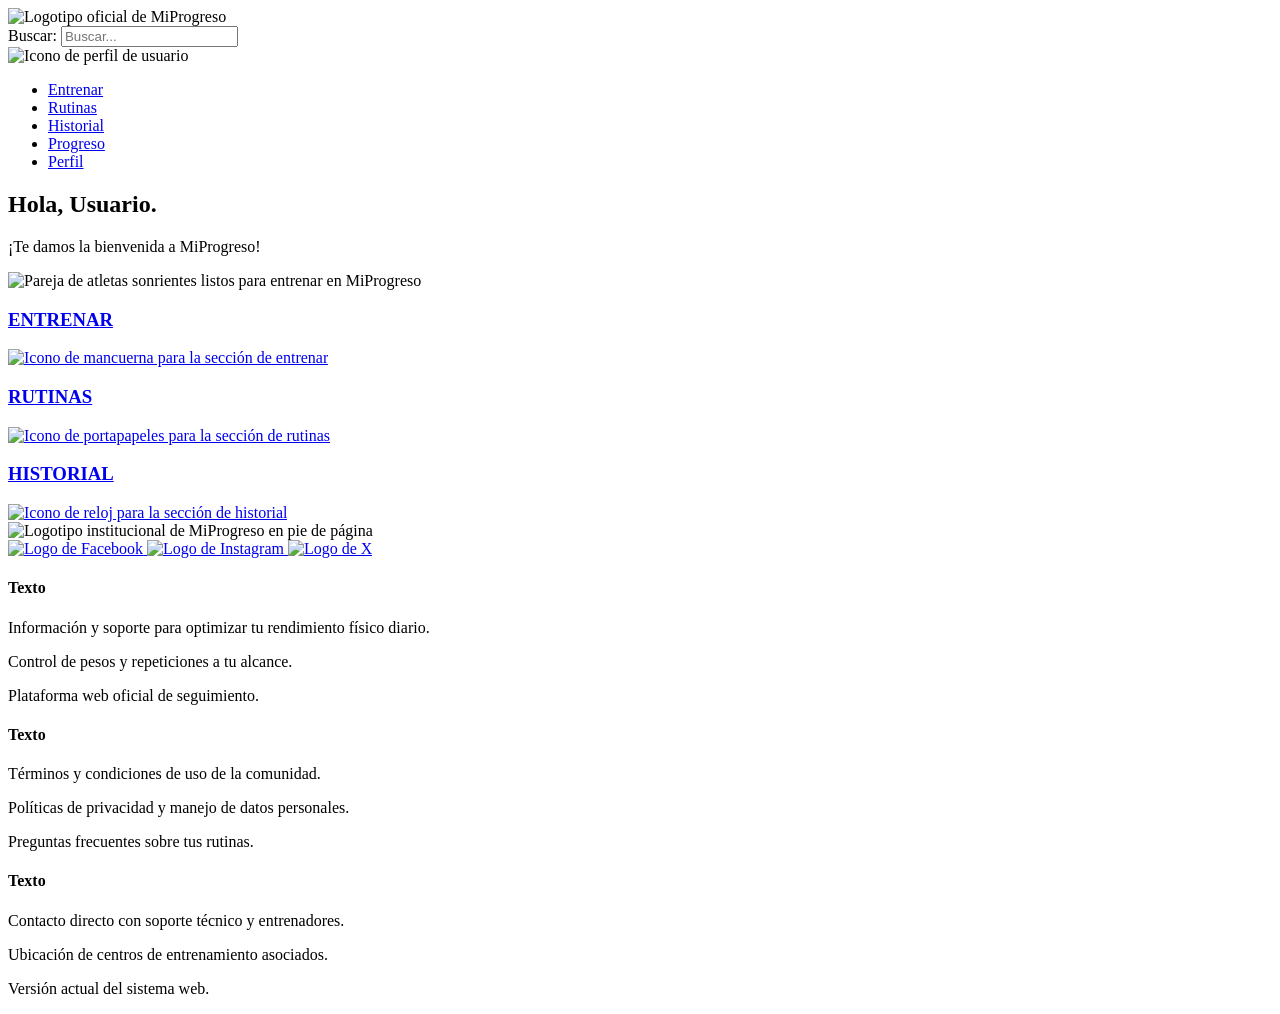
==== index.html @ ebdfdfd4 "Implementación de las pantallas Registro, Resumen y coneccion neccion de paginas bien hecha" ====
<!DOCTYPE html>
<html lang="es">
<head>
    <meta charset="UTF-8">
    <meta name="viewport" content="width=device-width, initial-scale=1.0">
    <title>MiProgreso - Dashboard</title>
</head>
<body>
    <header>
        <div class="logo">
            <img src="img/logo-miprogreso.png" alt="Logotipo oficial de MiProgreso">
        </div>
        <div class="search-box">
            <label for="input-buscar">Buscar:</label>
            <input type="search" id="input-buscar" name="busqueda" placeholder="Buscar...">
        </div>
        <div class="user-profile">
            <img src="img/user-icon.png" alt="Icono de perfil de usuario" aria-label="Menú de usuario">
        </div>
    </header>

    <nav>
        <ul>
            <li><a href="pages/entrenar.html">Entrenar</a></li>
            <li><a href="#">Rutinas</a></li>
            <li><a href="#">Historial</a></li>
            <li><a href="pages/progreso.html">Progreso</a></li>
            <li><a href="pages/perfil.html">Perfil</a></li>
        </ul>
    </nav>

    <main>

    <section class="banner-bienvenida">

        <article>
            <h2>Hola, <span>Usuario</span>.</h2>
            <p>¡Te damos la bienvenida a MiProgreso!</p>
        </article>

        <div class="banner-imagen">
            <img src="img/banner-deportistas.jpg"
                 alt="Pareja de atletas sonrientes listos para entrenar en MiProgreso">
        </div>

    </section>

    <section class="tarjetas-dashboard">

        <article class="tarjeta">
            <a href="#entrenar">
                <h3>ENTRENAR</h3>
                <img src="img/icon-dumbbell.png"
                     alt="Icono de mancuerna para la sección de entrenar">
            </a>
        </article>

        <article class="tarjeta">
            <a href="#rutinas">
                <h3>RUTINAS</h3>
                <img src="img/icon-clipboard.png"
                     alt="Icono de portapapeles para la sección de rutinas">
            </a>
        </article>

        <article class="tarjeta">
            <a href="#historial">
                <h3>HISTORIAL</h3>
                <img src="img/icon-history.png"
                     alt="Icono de reloj para la sección de historial">
            </a>
        </article>

    </section>
    </main>
    <footer>
                <div class="footer-brand">
            <img src="img/logo-miprogreso.png" alt="Logotipo institucional de MiProgreso en pie de página">
            <div class="social-links">
                <a href="https://facebook.com" aria-label="Visítanos en Facebook">
                    <img src="img/facebook-icon.png" alt="Logo de Facebook">
                </a>
                <a href="https://instagram.com" aria-label="Visítanos en Instagram">
                    <img src="img/instagram-icon.png" alt="Logo de Instagram">
                </a>
                <a href="https://x.com" aria-label="Visítanos en X">
                    <img src="img/x-icon.png" alt="Logo de X">
                </a>
            </div>
        </div>
        <div class="footer-columns">
            <article class="columna-texto">
                <h4>Texto</h4>
                <p>Información y soporte para optimizar tu rendimiento físico diario.</p>
                <p>Control de pesos y repeticiones a tu alcance.</p>
                <p>Plataforma web oficial de seguimiento.</p>
            </article>
            <article class="columna-texto">
                <h4>Texto</h4>
                <p>Términos y condiciones de uso de la comunidad.</p>
                <p>Políticas de privacidad y manejo de datos personales.</p>
                <p>Preguntas frecuentes sobre tus rutinas.</p>
            </article>
            <article class="columna-texto">
                <h4>Texto</h4>
                <p>Contacto directo con soporte técnico y entrenadores.</p>
                <p>Ubicación de centros de entrenamiento asociados.</p>
                <p>Versión actual del sistema web.</p>
            </article>
        </div>
    </footer>
</body>
</html>
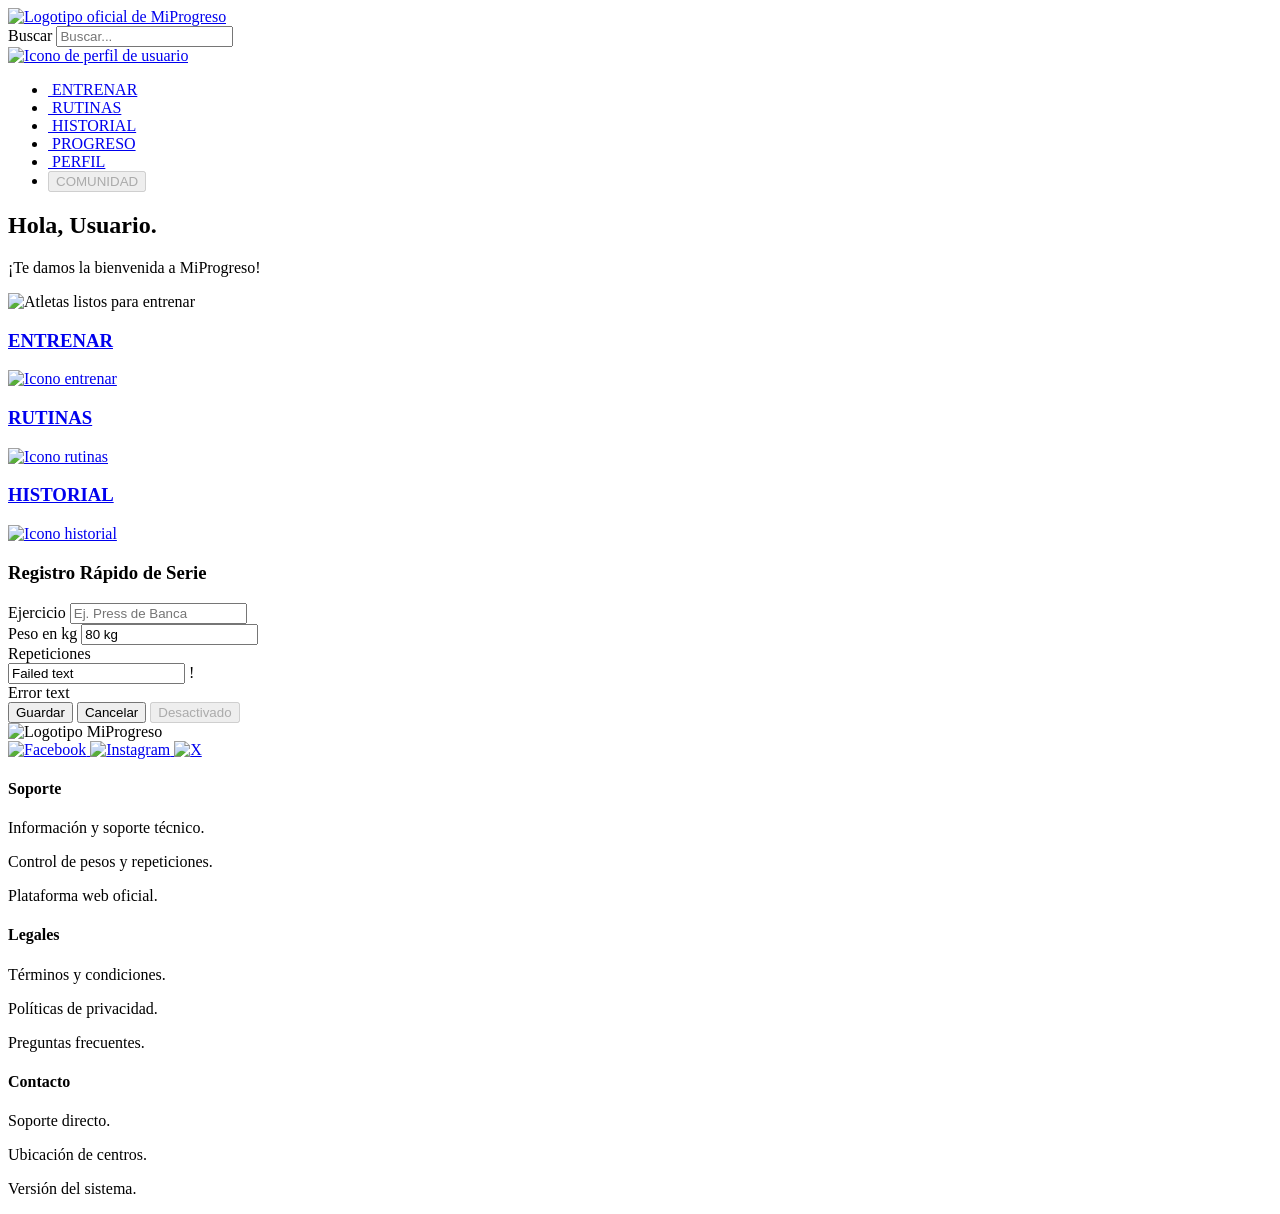
==== commit 93cd15d2: "actualizacion de index.html con estructura semantica y rutas finales" ====
--- a/index.html
+++ b/index.html
@@ -4,110 +4,182 @@
     <meta charset="UTF-8">
     <meta name="viewport" content="width=device-width, initial-scale=1.0">
     <title>MiProgreso - Dashboard</title>
+    
+    <link rel="preconnect" href="https://fonts.googleapis.com">
+    <link rel="preconnect" href="https://fonts.gstatic.com" crossorigin>
+    <link href="https://fonts.googleapis.com/css2?family=Inter:wght@400;600;700;800&display=swap" rel="stylesheet">
+    
+    <link rel="stylesheet" href="css/styles.css">
 </head>
 <body>
-    <header>
+
+    <header class="main-header">
         <div class="logo">
-            <img src="img/logo-miprogreso.png" alt="Logotipo oficial de MiProgreso">
+            <a href="index.html">
+                <img src="img/logo-miprogreso.png" alt="Logotipo oficial de MiProgreso">
+            </a>
         </div>
+
         <div class="search-box">
-            <label for="input-buscar">Buscar:</label>
-            <input type="search" id="input-buscar" name="busqueda" placeholder="Buscar...">
+            <label for="input-buscar" class="sr-only">Buscar</label>
+            <input type="search" id="input-buscar" name="busqueda" class="form-input" placeholder="Buscar...">
         </div>
+
         <div class="user-profile">
-            <img src="img/user-icon.png" alt="Icono de perfil de usuario" aria-label="Menú de usuario">
+            <a href="perfil.html" aria-label="Menú de usuario">
+                <img src="img/user-icon.png" alt="Icono de perfil de usuario">
+            </a>
         </div>
     </header>
 
-    <nav>
-        <ul>
-            <li><a href="pages/entrenar.html">Entrenar</a></li>
-            <li><a href="#">Rutinas</a></li>
-            <li><a href="#">Historial</a></li>
-            <li><a href="pages/progreso.html">Progreso</a></li>
-            <li><a href="pages/perfil.html">Perfil</a></li>
-        </ul>
-    </nav>
+    <div class="app-container">
+        
+        <nav class="main-nav">
+            <ul>
+                <li>
+                    <a href="pages/entrenar.html" class="nav-btn active">
+                        <img src="img/icon-dumbbell.png" alt="" class="nav-icon">
+                        <span>ENTRENAR</span>
+                    </a>
+                </li>
+                <li>
+                    <a href="rutinas.html" class="nav-btn">
+                        <img src="img/icon-clipboard.png" alt="" class="nav-icon">
+                        <span>RUTINAS</span>
+                    </a>
+                </li>
+                <li>
+                    <a href="historial.html" class="nav-btn">
+                        <img src="img/icon-history.png" alt="" class="nav-icon">
+                        <span>HISTORIAL</span>
+                    </a>
+                </li>
+                <li>
+                    <a href="progreso.html" class="nav-btn">
+                        <img src="img/icon-progress.png" alt="" class="nav-icon">
+                        <span>PROGRESO</span>
+                    </a>
+                </li>
+                <li>
+                    <a href="perfil.html" class="nav-btn">
+                        <img src="img/icon-user.png" alt="" class="nav-icon">
+                        <span>PERFIL</span>
+                    </a>
+                </li>
+                <li>
+                    <button class="nav-btn" disabled>
+                        <span>COMUNIDAD</span>
+                    </button>
+                </li>
+            </ul>
+        </nav>
 
-    <main>
+        <main class="main-content">
 
-    <section class="banner-bienvenida">
+            <section class="banner-bienvenida">
+                <article class="banner-texto">
+                    <h2>Hola, <span class="highlight">Usuario</span>.</h2>
+                    <p>¡Te damos la bienvenida a MiProgreso!</p>
+                </article>
 
-        <article>
-            <h2>Hola, <span>Usuario</span>.</h2>
-            <p>¡Te damos la bienvenida a MiProgreso!</p>
-        </article>
+                <div class="banner-imagen">
+                    <img src="img/banner-deportistas.jpg" alt="Atletas listos para entrenar">
+                </div>
+            </section>
 
-        <div class="banner-imagen">
-            <img src="img/banner-deportistas.jpg"
-                 alt="Pareja de atletas sonrientes listos para entrenar en MiProgreso">
-        </div>
+            <section class="tarjetas-dashboard">
+                <article class="tarjeta tarjeta-activa">
+                    <a href="entrenar.html">
+                        <h3>ENTRENAR</h3>
+                        <img src="img/icon-dumbbell.png" alt="Icono entrenar">
+                    </a>
+                </article>
 
-    </section>
+                <article class="tarjeta">
+                    <a href="rutinas.html">
+                        <h3>RUTINAS</h3>
+                        <img src="img/icon-clipboard.png" alt="Icono rutinas">
+                    </a>
+                </article>
 
-    <section class="tarjetas-dashboard">
+                <article class="tarjeta">
+                    <a href="historial.html">
+                        <h3>HISTORIAL</h3>
+                        <img src="img/icon-history.png" alt="Icono historial">
+                    </a>
+                </article>
+            </section>
 
-        <article class="tarjeta">
-            <a href="#entrenar">
-                <h3>ENTRENAR</h3>
-                <img src="img/icon-dumbbell.png"
-                     alt="Icono de mancuerna para la sección de entrenar">
-            </a>
-        </article>
+            <section class="seccion-formulario">
+                <h3>Registro Rápido de Serie</h3>
+                <form class="form-grid">
+                    <div class="form-group">
+                        <label for="ejercicio">Ejercicio</label>
+                        <input type="text" id="ejercicio" class="form-input" placeholder="Ej. Press de Banca">
+                    </div>
 
-        <article class="tarjeta">
-            <a href="#rutinas">
-                <h3>RUTINAS</h3>
-                <img src="img/icon-clipboard.png"
-                     alt="Icono de portapapeles para la sección de rutinas">
-            </a>
-        </article>
+                    <div class="form-group">
+                        <label for="peso">Peso en kg</label>
+                        <input type="text" id="peso" class="form-input input-focused" value="80 kg">
+                    </div>
 
-        <article class="tarjeta">
-            <a href="#historial">
-                <h3>HISTORIAL</h3>
-                <img src="img/icon-history.png"
-                     alt="Icono de reloj para la sección de historial">
-            </a>
-        </article>
+                    <div class="form-group">
+                        <label for="reps-error">Repeticiones</label>
+                        <div class="input-error-wrapper">
+                            <input type="text" id="reps-error" class="form-input input-error" value="Failed text">
+                            <span class="error-badge">!</span>
+                        </div>
+                        <span class="error-text">Error text</span>
+                    </div>
 
-    </section>
-    </main>
+                    <div class="form-group form-actions">
+                        <button type="submit" class="btn btn-primary">Guardar</button>
+                        <button type="button" class="btn btn-secondary">Cancelar</button>
+                        <button type="button" class="btn btn-primary" disabled>Desactivado</button>
+                    </div>
+                </form>
+            </section>
+
+        </main>
+    </div>
+
     <footer>
-                <div class="footer-brand">
-            <img src="img/logo-miprogreso.png" alt="Logotipo institucional de MiProgreso en pie de página">
+        <div class="footer-brand">
+            <img src="img/logo-miprogreso.png" alt="Logotipo MiProgreso">
             <div class="social-links">
-                <a href="https://facebook.com" aria-label="Visítanos en Facebook">
-                    <img src="img/facebook-icon.png" alt="Logo de Facebook">
+                <a href="https://facebook.com" target="_blank" rel="noopener noreferrer" aria-label="Facebook">
+                    <img src="img/facebook-icon.png" alt="Facebook">
                 </a>
-                <a href="https://instagram.com" aria-label="Visítanos en Instagram">
-                    <img src="img/instagram-icon.png" alt="Logo de Instagram">
+                <a href="https://instagram.com" target="_blank" rel="noopener noreferrer" aria-label="Instagram">
+                    <img src="img/instagram-icon.png" alt="Instagram">
                 </a>
-                <a href="https://x.com" aria-label="Visítanos en X">
-                    <img src="img/x-icon.png" alt="Logo de X">
+                <a href="https://x.com" target="_blank" rel="noopener noreferrer" aria-label="X">
+                    <img src="img/x-icon.png" alt="X">
                 </a>
             </div>
         </div>
+
         <div class="footer-columns">
             <article class="columna-texto">
-                <h4>Texto</h4>
-                <p>Información y soporte para optimizar tu rendimiento físico diario.</p>
-                <p>Control de pesos y repeticiones a tu alcance.</p>
-                <p>Plataforma web oficial de seguimiento.</p>
+                <h4>Soporte</h4>
+                <p>Información y soporte técnico.</p>
+                <p>Control de pesos y repeticiones.</p>
+                <p>Plataforma web oficial.</p>
             </article>
             <article class="columna-texto">
-                <h4>Texto</h4>
-                <p>Términos y condiciones de uso de la comunidad.</p>
-                <p>Políticas de privacidad y manejo de datos personales.</p>
-                <p>Preguntas frecuentes sobre tus rutinas.</p>
+                <h4>Legales</h4>
+                <p>Términos y condiciones.</p>
+                <p>Políticas de privacidad.</p>
+                <p>Preguntas frecuentes.</p>
             </article>
             <article class="columna-texto">
-                <h4>Texto</h4>
-                <p>Contacto directo con soporte técnico y entrenadores.</p>
-                <p>Ubicación de centros de entrenamiento asociados.</p>
-                <p>Versión actual del sistema web.</p>
+                <h4>Contacto</h4>
+                <p>Soporte directo.</p>
+                <p>Ubicación de centros.</p>
+                <p>Versión del sistema.</p>
             </article>
         </div>
     </footer>
+
 </body>
 </html>
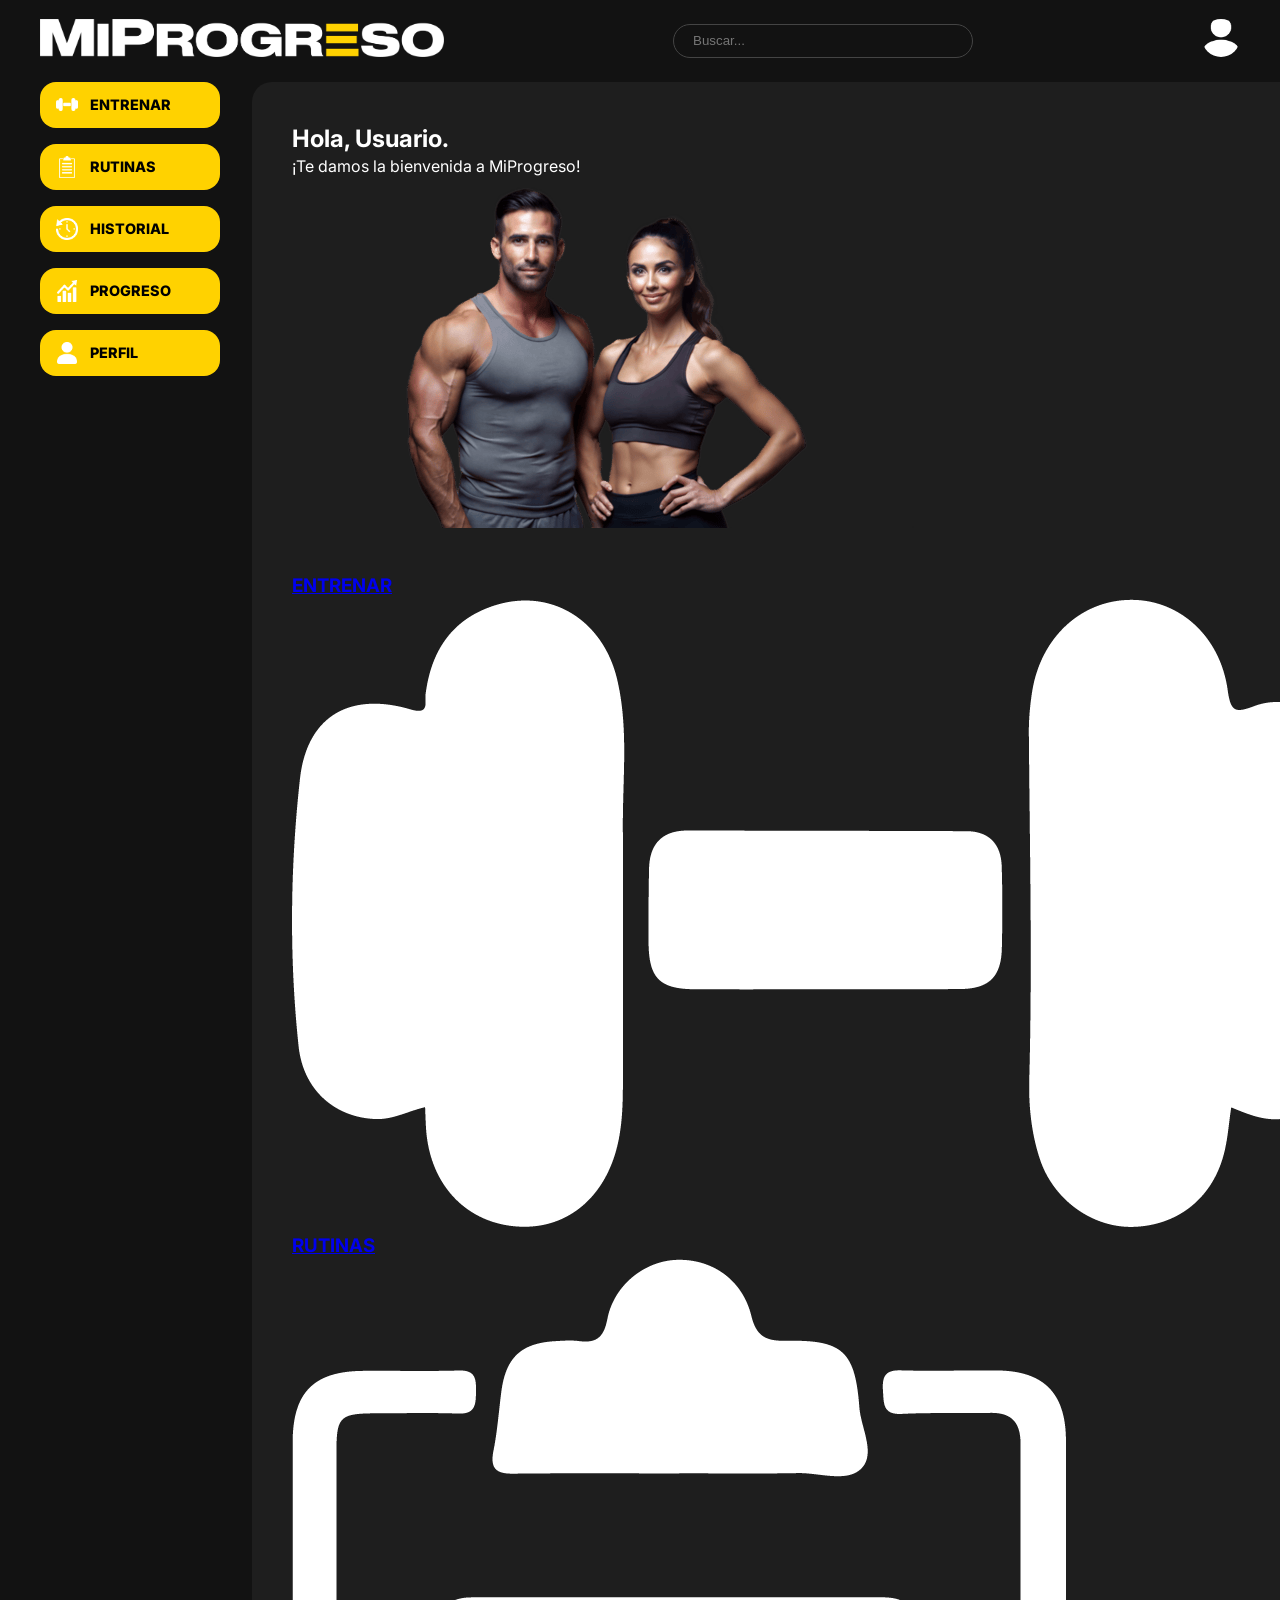
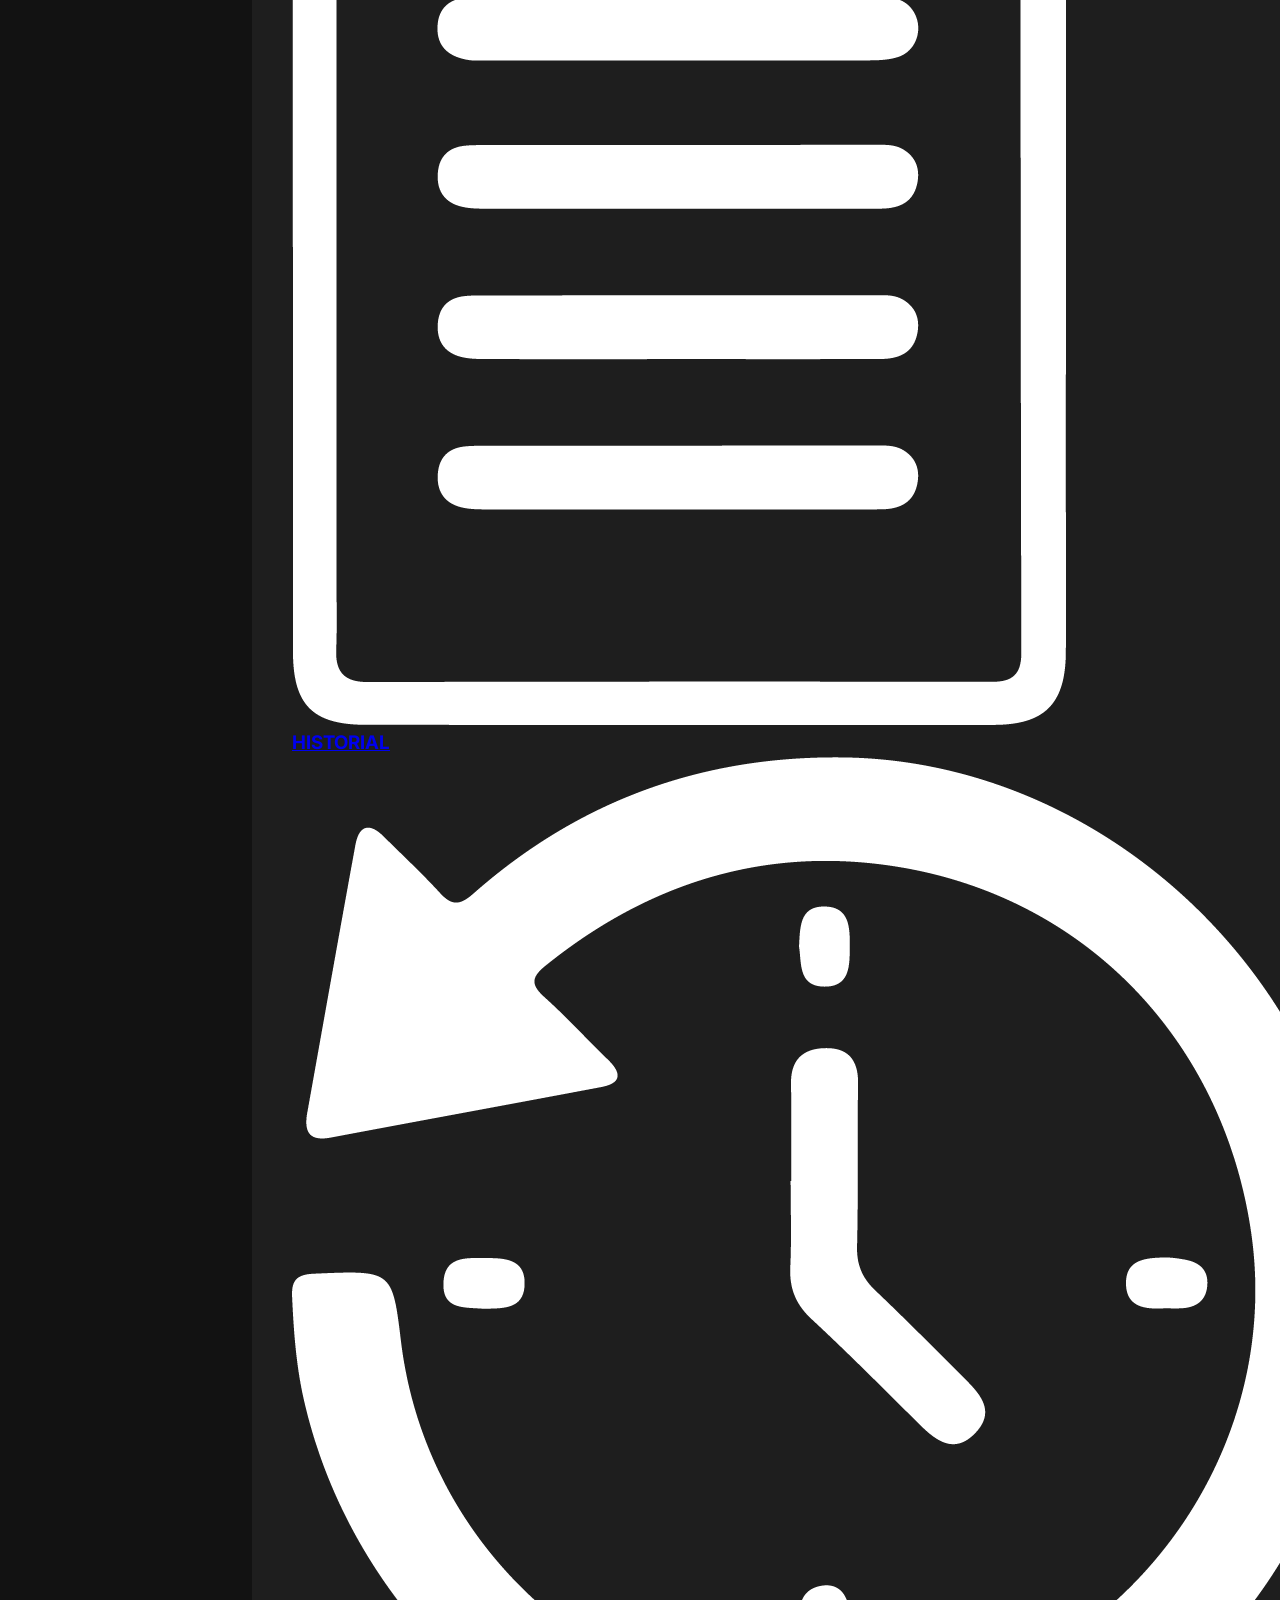
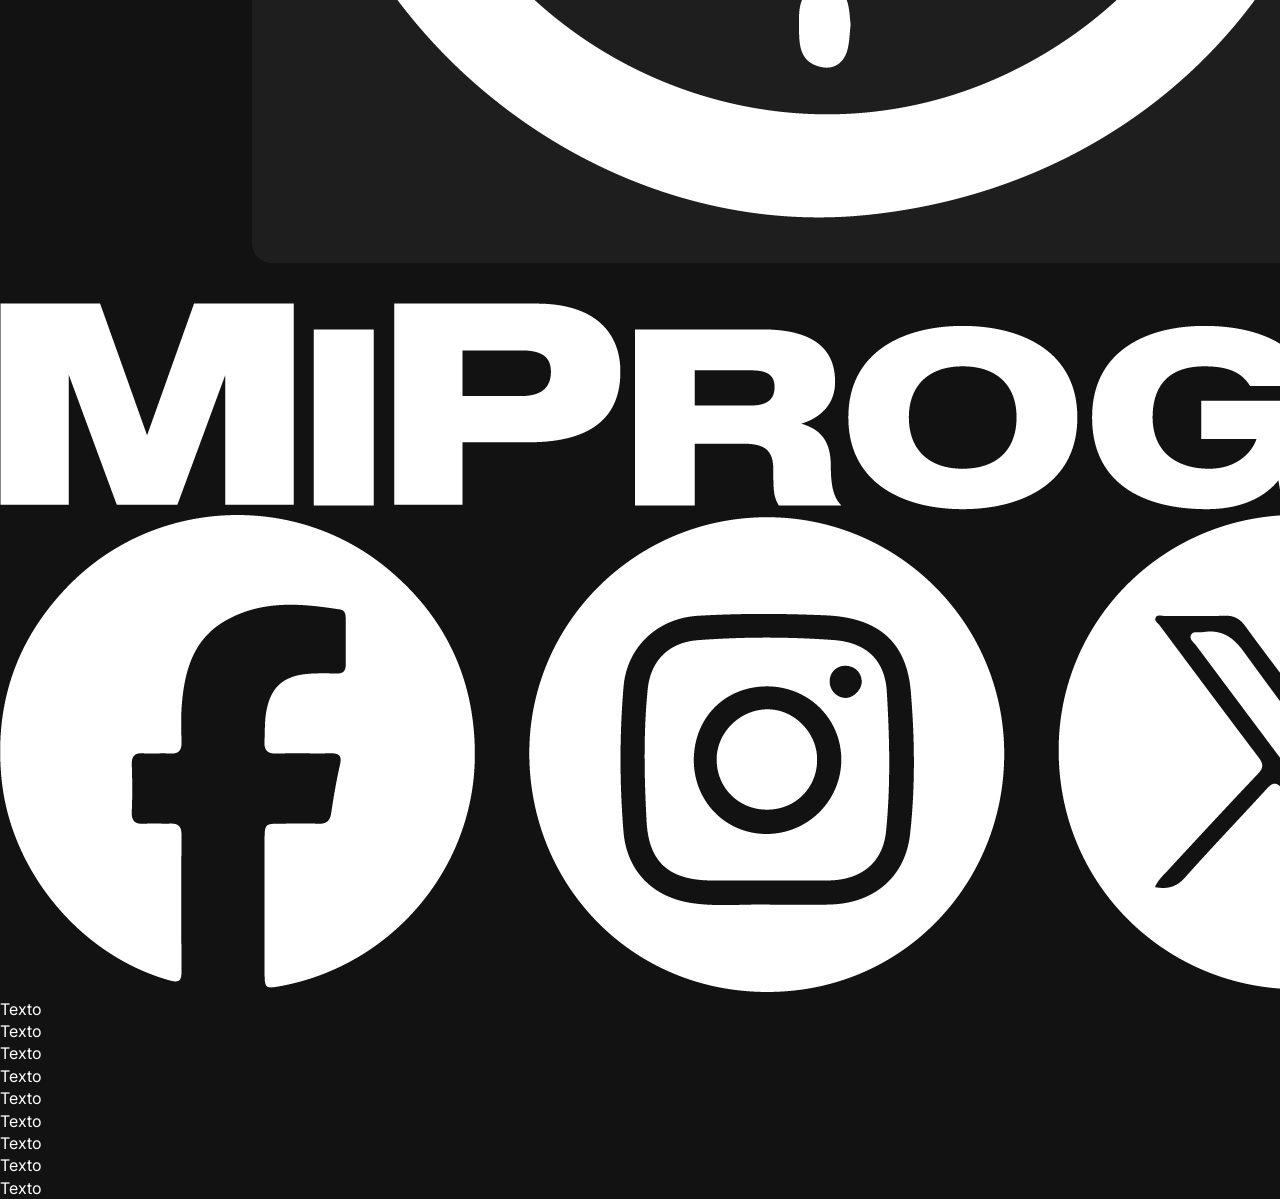
==== commit 9546b566: "creacion de carpeta img y actualizar index.html" ====
--- a/index.html
+++ b/index.html
@@ -16,7 +16,7 @@
     <header class="main-header">
         <div class="logo">
             <a href="index.html">
-                <img src="img/logo-miprogreso.png" alt="Logotipo oficial de MiProgreso">
+                <img src="img/LOGO.png" alt="Logotipo oficial de MiProgreso">
             </a>
         </div>
 
@@ -27,7 +27,7 @@
 
         <div class="user-profile">
             <a href="perfil.html" aria-label="Menú de usuario">
-                <img src="img/user-icon.png" alt="Icono de perfil de usuario">
+                <img src="img/perfil.png" alt="Icono de perfil de usuario">
             </a>
         </div>
     </header>
@@ -37,39 +37,34 @@
         <nav class="main-nav">
             <ul>
                 <li>
-                    <a href="pages/entrenar.html" class="nav-btn active">
-                        <img src="img/icon-dumbbell.png" alt="" class="nav-icon">
+                    <a href="entrenar.html" class="nav-btn active">
+                        <img src="img/mancuerna.png" alt="" class="nav-icon">
                         <span>ENTRENAR</span>
                     </a>
                 </li>
                 <li>
                     <a href="rutinas.html" class="nav-btn">
-                        <img src="img/icon-clipboard.png" alt="" class="nav-icon">
+                        <img src="img/registro.png" alt="" class="nav-icon">
                         <span>RUTINAS</span>
                     </a>
                 </li>
                 <li>
                     <a href="historial.html" class="nav-btn">
-                        <img src="img/icon-history.png" alt="" class="nav-icon">
+                        <img src="img/historial.png" alt="" class="nav-icon">
                         <span>HISTORIAL</span>
                     </a>
                 </li>
                 <li>
                     <a href="progreso.html" class="nav-btn">
-                        <img src="img/icon-progress.png" alt="" class="nav-icon">
+                        <img src="img/progreso.png" alt="" class="nav-icon">
                         <span>PROGRESO</span>
                     </a>
                 </li>
                 <li>
                     <a href="perfil.html" class="nav-btn">
-                        <img src="img/icon-user.png" alt="" class="nav-icon">
+                        <img src="img/perfil.png" alt="" class="nav-icon">
                         <span>PERFIL</span>
                     </a>
-                </li>
-                <li>
-                    <button class="nav-btn" disabled>
-                        <span>COMUNIDAD</span>
-                    </button>
                 </li>
             </ul>
         </nav>
@@ -77,13 +72,13 @@
         <main class="main-content">
 
             <section class="banner-bienvenida">
-                <article class="banner-texto">
+                <div class="banner-texto">
                     <h2>Hola, <span class="highlight">Usuario</span>.</h2>
                     <p>¡Te damos la bienvenida a MiProgreso!</p>
-                </article>
+                </div>
 
                 <div class="banner-imagen">
-                    <img src="img/banner-deportistas.jpg" alt="Atletas listos para entrenar">
+                    <img src="img/banner.png" alt="Atletas listos para entrenar">
                 </div>
             </section>
 
@@ -91,53 +86,23 @@
                 <article class="tarjeta tarjeta-activa">
                     <a href="entrenar.html">
                         <h3>ENTRENAR</h3>
-                        <img src="img/icon-dumbbell.png" alt="Icono entrenar">
+                        <img src="img/mancuerna.png" alt="Icono entrenar">
                     </a>
                 </article>
 
                 <article class="tarjeta">
                     <a href="rutinas.html">
                         <h3>RUTINAS</h3>
-                        <img src="img/icon-clipboard.png" alt="Icono rutinas">
+                        <img src="img/registro.png" alt="Icono rutinas">
                     </a>
                 </article>
 
                 <article class="tarjeta">
                     <a href="historial.html">
                         <h3>HISTORIAL</h3>
-                        <img src="img/icon-history.png" alt="Icono historial">
+                        <img src="img/historial.png" alt="Icono historial">
                     </a>
                 </article>
-            </section>
-
-            <section class="seccion-formulario">
-                <h3>Registro Rápido de Serie</h3>
-                <form class="form-grid">
-                    <div class="form-group">
-                        <label for="ejercicio">Ejercicio</label>
-                        <input type="text" id="ejercicio" class="form-input" placeholder="Ej. Press de Banca">
-                    </div>
-
-                    <div class="form-group">
-                        <label for="peso">Peso en kg</label>
-                        <input type="text" id="peso" class="form-input input-focused" value="80 kg">
-                    </div>
-
-                    <div class="form-group">
-                        <label for="reps-error">Repeticiones</label>
-                        <div class="input-error-wrapper">
-                            <input type="text" id="reps-error" class="form-input input-error" value="Failed text">
-                            <span class="error-badge">!</span>
-                        </div>
-                        <span class="error-text">Error text</span>
-                    </div>
-
-                    <div class="form-group form-actions">
-                        <button type="submit" class="btn btn-primary">Guardar</button>
-                        <button type="button" class="btn btn-secondary">Cancelar</button>
-                        <button type="button" class="btn btn-primary" disabled>Desactivado</button>
-                    </div>
-                </form>
             </section>
 
         </main>
@@ -145,38 +110,29 @@
 
     <footer>
         <div class="footer-brand">
-            <img src="img/logo-miprogreso.png" alt="Logotipo MiProgreso">
+            <img src="img/LOGO.png" alt="Logotipo MiProgreso">
             <div class="social-links">
-                <a href="https://facebook.com" target="_blank" rel="noopener noreferrer" aria-label="Facebook">
-                    <img src="img/facebook-icon.png" alt="Facebook">
-                </a>
-                <a href="https://instagram.com" target="_blank" rel="noopener noreferrer" aria-label="Instagram">
-                    <img src="img/instagram-icon.png" alt="Instagram">
-                </a>
-                <a href="https://x.com" target="_blank" rel="noopener noreferrer" aria-label="X">
-                    <img src="img/x-icon.png" alt="X">
+                <a href="https://facebook.com" target="_blank" rel="noopener noreferrer" aria-label="Redes Sociales">
+                    <img src="img/redes.png" alt="Redes Sociales">
                 </a>
             </div>
         </div>
 
         <div class="footer-columns">
             <article class="columna-texto">
-                <h4>Soporte</h4>
-                <p>Información y soporte técnico.</p>
-                <p>Control de pesos y repeticiones.</p>
-                <p>Plataforma web oficial.</p>
+                <p>Texto</p>
+                <p>Texto</p>
+                <p>Texto</p>
             </article>
             <article class="columna-texto">
-                <h4>Legales</h4>
-                <p>Términos y condiciones.</p>
-                <p>Políticas de privacidad.</p>
-                <p>Preguntas frecuentes.</p>
+                <p>Texto</p>
+                <p>Texto</p>
+                <p>Texto</p>
             </article>
             <article class="columna-texto">
-                <h4>Contacto</h4>
-                <p>Soporte directo.</p>
-                <p>Ubicación de centros.</p>
-                <p>Versión del sistema.</p>
+                <p>Texto</p>
+                <p>Texto</p>
+                <p>Texto</p>
             </article>
         </div>
     </footer>
--- a/css/styles.css
+++ b/css/styles.css
@@ -0,0 +1,120 @@
+:root {
+  --color-primary: #FFD200;
+  --color-secondary: #1E1E1E;
+  --color-tertiary: #121212;
+  --color-text-1: #000000;
+  --color-text-2: #FFFFFF;
+  --color-text-3: #A0A0A0;
+  --font-family: 'Inter', system-ui, -apple-system, sans-serif;
+  --radius-sm: 8px;
+  --radius-md: 16px;
+  --radius-lg: 20px;
+}
+
+* {
+  box-sizing: border-box;
+  margin: 0;
+  padding: 0;
+}
+
+body {
+  font-family: var(--font-family);
+  background-color: var(--color-tertiary);
+  color: var(--color-text-2);
+  line-height: 1.4;
+  min-height: 100vh;
+  display: flex;
+  flex-direction: column;
+}
+
+.sr-only {
+  position: absolute;
+  width: 1px;
+  height: 1px;
+  padding: 0;
+  margin: -1px;
+  overflow: hidden;
+  clip: rect(0, 0, 0, 0);
+  border: 0;
+}
+
+.main-header {
+  background-color: var(--color-tertiary);
+  padding: 1.2rem 2.5rem;
+  display: flex;
+  justify-content: space-between;
+  align-items: center;
+}
+
+.logo img {
+  height: 38px;
+  width: auto;
+}
+
+.search-box input {
+  background-color: var(--color-tertiary);
+  border: 1px solid #444;
+  color: var(--color-text-2);
+  padding: 0.55rem 1.2rem;
+  border-radius: 50px;
+  width: 300px;
+  outline: none;
+}
+
+.user-profile img {
+  width: 38px;
+  height: 38px;
+  border-radius: 50%;
+  cursor: pointer;
+  object-fit: cover;
+}
+
+.app-container {
+  display: flex;
+  gap: 2rem;
+  padding: 0 2.5rem 2.5rem 2.5rem;
+  flex: 1;
+}
+
+.main-nav {
+  width: 180px;
+  flex-shrink: 0;
+}
+
+.main-nav ul {
+  list-style: none;
+  display: flex;
+  flex-direction: column;
+  gap: 1rem;
+}
+
+.nav-btn {
+  display: flex;
+  align-items: center;
+  gap: 0.75rem;
+  width: 100%;
+  padding: 0.75rem 1rem;
+  background-color: var(--color-primary);
+  color: var(--color-text-1);
+  border: none;
+  border-radius: var(--radius-md);
+  font-weight: 800;
+  text-decoration: none;
+  font-size: 0.9rem;
+}
+
+.nav-icon {
+  width: 22px;
+  height: 22px;
+  object-fit: contain;
+}
+
+.main-content {
+  flex: 1;
+  background-color: var(--color-secondary);
+  border-radius: var(--radius-lg);
+  padding: 2.5rem;
+  display: flex;
+  flex-direction: column;
+  gap: 2.5rem;
+}
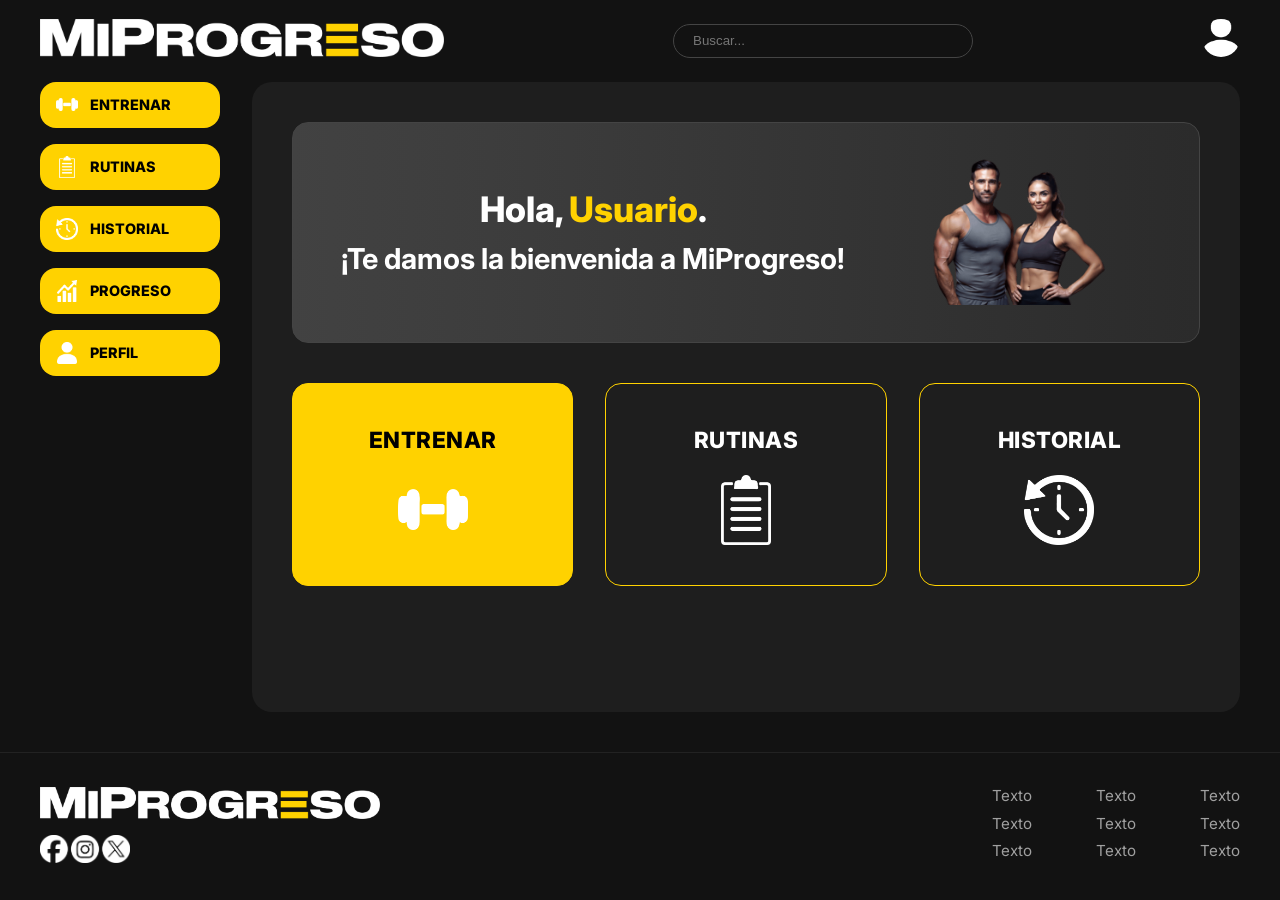
==== commit d6abfe07: "Guardando cambios locales" ====
--- a/index.html
+++ b/index.html
@@ -15,8 +15,8 @@
 
     <header class="main-header">
         <div class="logo">
-            <a href="index.html">
-                <img src="img/LOGO.png" alt="Logotipo oficial de MiProgreso">
+            <a href="../index.html">
+                <img src="../img/LOGO.png" alt="Logotipo oficial de MiProgreso">
             </a>
         </div>
 
@@ -26,8 +26,8 @@
         </div>
 
         <div class="user-profile">
-            <a href="perfil.html" aria-label="Menú de usuario">
-                <img src="img/perfil.png" alt="Icono de perfil de usuario">
+            <a href="../pages/perfil.html" aria-label="Menú de usuario">
+                <img src="../img/perfil.png" alt="Icono de perfil de usuario">
             </a>
         </div>
     </header>
@@ -37,32 +37,32 @@
         <nav class="main-nav">
             <ul>
                 <li>
-                    <a href="entrenar.html" class="nav-btn active">
-                        <img src="img/mancuerna.png" alt="" class="nav-icon">
+                    <a href="../pages/entrenar.html" class="nav-btn active">
+                        <img src="../img/mancuerna.png" alt="" class="nav-icon">
                         <span>ENTRENAR</span>
                     </a>
                 </li>
                 <li>
-                    <a href="rutinas.html" class="nav-btn">
-                        <img src="img/registro.png" alt="" class="nav-icon">
+                    <a href="../pages/rutinas.html" class="nav-btn">
+                        <img src="../img/registro.png" alt="" class="nav-icon">
                         <span>RUTINAS</span>
                     </a>
                 </li>
                 <li>
-                    <a href="historial.html" class="nav-btn">
-                        <img src="img/historial.png" alt="" class="nav-icon">
+                    <a href="../pages/historial.html" class="nav-btn">
+                        <img src="../img/historial.png" alt="" class="nav-icon">
                         <span>HISTORIAL</span>
                     </a>
                 </li>
                 <li>
-                    <a href="progreso.html" class="nav-btn">
-                        <img src="img/progreso.png" alt="" class="nav-icon">
+                    <a href="../pages/progreso.html" class="nav-btn">
+                        <img src="../img/progreso.png" alt="" class="nav-icon">
                         <span>PROGRESO</span>
                     </a>
                 </li>
                 <li>
-                    <a href="perfil.html" class="nav-btn">
-                        <img src="img/perfil.png" alt="" class="nav-icon">
+                    <a href="../pages/perfil.html" class="nav-btn">
+                        <img src="../img/perfil.png" alt="" class="nav-icon">
                         <span>PERFIL</span>
                     </a>
                 </li>
@@ -84,23 +84,23 @@
 
             <section class="tarjetas-dashboard">
                 <article class="tarjeta tarjeta-activa">
-                    <a href="entrenar.html">
+                    <a href="../pages/entrenar.html">
                         <h3>ENTRENAR</h3>
-                        <img src="img/mancuerna.png" alt="Icono entrenar">
+                        <img src="../img/mancuerna.png" alt="Icono entrenar">
                     </a>
                 </article>
 
                 <article class="tarjeta">
-                    <a href="rutinas.html">
+                    <a href="../pages/rutinas.html">
                         <h3>RUTINAS</h3>
-                        <img src="img/registro.png" alt="Icono rutinas">
+                        <img src="../img/registro.png" alt="Icono rutinas">
                     </a>
                 </article>
 
                 <article class="tarjeta">
-                    <a href="historial.html">
+                    <a href="../pages/historial.html">
                         <h3>HISTORIAL</h3>
-                        <img src="img/historial.png" alt="Icono historial">
+                        <img src="../img/historial.png" alt="Icono historial">
                     </a>
                 </article>
             </section>
@@ -110,10 +110,10 @@
 
     <footer>
         <div class="footer-brand">
-            <img src="img/LOGO.png" alt="Logotipo MiProgreso">
+            <img src="../img/LOGO.png" alt="Logotipo MiProgreso">
             <div class="social-links">
                 <a href="https://facebook.com" target="_blank" rel="noopener noreferrer" aria-label="Redes Sociales">
-                    <img src="img/redes.png" alt="Redes Sociales">
+                    <img src="../img/redes.png" alt="Redes Sociales">
                 </a>
             </div>
         </div>
--- a/css/styles.css
+++ b/css/styles.css
@@ -1,3 +1,6 @@
+/* ==========================================================================
+   1. VARIABLES
+   ========================================================================== */
 :root {
   --color-primary: #FFD200;
   --color-secondary: #1E1E1E;
@@ -11,6 +14,9 @@
   --radius-lg: 20px;
 }
 
+/* ==========================================================================
+   2. ESTILOS GENERALES
+   ========================================================================== */
 * {
   box-sizing: border-box;
   margin: 0;
@@ -38,42 +44,15 @@
   border: 0;
 }
 
+/* ==========================================================================
+   3. NAVEGACIÓN
+   ========================================================================== */
 .main-header {
   background-color: var(--color-tertiary);
   padding: 1.2rem 2.5rem;
   display: flex;
   justify-content: space-between;
   align-items: center;
-}
-
-.logo img {
-  height: 38px;
-  width: auto;
-}
-
-.search-box input {
-  background-color: var(--color-tertiary);
-  border: 1px solid #444;
-  color: var(--color-text-2);
-  padding: 0.55rem 1.2rem;
-  border-radius: 50px;
-  width: 300px;
-  outline: none;
-}
-
-.user-profile img {
-  width: 38px;
-  height: 38px;
-  border-radius: 50%;
-  cursor: pointer;
-  object-fit: cover;
-}
-
-.app-container {
-  display: flex;
-  gap: 2rem;
-  padding: 0 2.5rem 2.5rem 2.5rem;
-  flex: 1;
 }
 
 .main-nav {
@@ -109,6 +88,88 @@
   object-fit: contain;
 }
 
+/* ==========================================================================
+   4. BOTONES & FORMULARIOS
+   ========================================================================== */
+.search-box input {
+  background-color: var(--color-tertiary);
+  border: 1px solid #444;
+  color: var(--color-text-2);
+  padding: 0.55rem 1.2rem;
+  border-radius: 50px;
+  width: 300px;
+  outline: none;
+}
+
+/* ==========================================================================
+   5. TARJETAS
+   ========================================================================== */
+.tarjetas-dashboard {
+  display: grid;
+  grid-template-columns: repeat(3, 1fr);
+  gap: 2rem;
+}
+
+.tarjeta {
+  border-radius: var(--radius-md);
+  background-color: var(--color-secondary);
+  border: 1.5px solid var(--color-primary);
+  text-align: center;
+  padding: 2.5rem 1.5rem;
+}
+
+.tarjeta a {
+  text-decoration: none;
+  color: var(--color-text-2);
+  display: flex;
+  flex-direction: column;
+  align-items: center;
+  gap: 1.2rem;
+}
+
+.tarjeta h3 {
+  font-size: 1.4rem;
+  font-weight: 800;
+  letter-spacing: 0.5px;
+}
+
+.tarjeta img {
+  width: 70px;
+  height: 70px;
+  object-fit: contain;
+}
+
+.tarjeta-activa {
+  background-color: var(--color-primary);
+}
+
+.tarjeta-activa a {
+  color: var(--color-text-1);
+}
+
+/* ==========================================================================
+   6. ESTILOS ESPECÍFICOS (Dashboard, Footer, etc.)
+   ========================================================================== */
+.logo img {
+  height: 38px;
+  width: auto;
+}
+
+.user-profile img {
+  width: 38px;
+  height: 38px;
+  border-radius: 50%;
+  cursor: pointer;
+  object-fit: cover;
+}
+
+.app-container {
+  display: flex;
+  gap: 2rem;
+  padding: 0 2.5rem 2.5rem 2.5rem;
+  flex: 1;
+}
+
 .main-content {
   flex: 1;
   background-color: var(--color-secondary);
@@ -117,4 +178,206 @@
   display: flex;
   flex-direction: column;
   gap: 2.5rem;
+}
+
+.banner-bienvenida {
+  background: linear-gradient(90deg, #424242 0%, #2b2b2b 100%);
+  border-radius: var(--radius-md);
+  padding: 2rem 3rem;
+  display: flex;
+  justify-content: space-between;
+  align-items: center;
+  border: 1px solid #444;
+  overflow: hidden;
+}
+
+.banner-texto h2 {
+  font-size: 2.2rem;
+  font-weight: 800;
+  text-align: center;
+}
+
+.banner-texto .highlight {
+  color: var(--color-primary);
+}
+
+.banner-texto p {
+  font-size: 1.8rem;
+  font-weight: 700;
+  margin-top: 0.3rem;
+  text-align: center;
+}
+
+.banner-imagen img {
+  height: 150px;
+  width: auto;
+  object-fit: contain;
+}
+
+footer {
+  background-color: var(--color-tertiary);
+  border-top: 1px solid #222;
+  padding: 2rem 2.5rem;
+  display: flex;
+  justify-content: space-between;
+  align-items: flex-end;
+}
+
+.footer-brand {
+  display: flex;
+  flex-direction: column;
+  gap: 1rem;
+}
+
+.footer-brand img {
+  height: 32px;
+  width: auto;
+}
+
+.social-links img {
+  height: 28px;
+  width: auto;
+}
+
+.footer-columns {
+  display: flex;
+  gap: 4rem;
+}
+
+.columna-texto p {
+  color: var(--color-text-3);
+  font-size: 0.95rem;
+  margin-bottom: 0.4rem;
+}
+
+/* ==========================================================================
+   ESTILOS ESPECÍFICOS: HISTORIAL
+   ========================================================================== */
+
+/* Cabecera del contenido con título y buscador alineados */
+.content-header {
+  display: flex;
+  justify-content: space-between;
+  align-items: center;
+  margin-bottom: 2rem;
+  flex-wrap: wrap;
+  gap: 1rem;
+}
+
+.content-header h1 {
+  font-size: 2rem;
+  font-weight: 800;
+  letter-spacing: 1px;
+}
+
+.search-ejercicio {
+  width: 100%;
+  max-width: 320px;
+}
+
+.search-ejercicio input {
+  width: 100%;
+  background-color: var(--color-tertiary);
+  border: 1px solid #444;
+  color: var(--color-text-2);
+  padding: 0.6rem 1.2rem;
+  border-radius: 50px;
+  outline: none;
+  font-family: var(--font-family);
+}
+
+/* Contenedor y diseño de las tarjetas de historial */
+.cards-container {
+  display: flex;
+  flex-direction: column;
+  gap: 1.5rem;
+}
+
+.tarjeta-historial {
+  background-color: var(--color-tertiary);
+  border: 1px solid #333;
+  border-radius: var(--radius-md);
+  padding: 1.2rem 2rem;
+  display: flex;
+  justify-content: space-around;
+  align-items: center;
+  text-align: center;
+}
+
+.tarjeta-historial .columna-dato {
+  display: flex;
+  flex-direction: column;
+  gap: 0.3rem;
+  flex: 1;
+}
+
+.tarjeta-historial .columna-dato:not(:last-child) {
+  border-right: 1px solid #444;
+}
+
+.tarjeta-historial span:first-child {
+  font-size: 0.85rem;
+  color: var(--color-text-3);
+  font-weight: 600;
+}
+
+.tarjeta-historial span:last-child {
+  font-size: 1.1rem;
+  font-weight: 800;
+}
+
+.tarjeta-historial .highlight {
+  color: var(--color-primary);
+}
+
+/* ==========================================================================
+   MEDIA QUERY: RESPONSIVE PARA MÓVILES (Pantallas menores a 768px)
+   ========================================================================== */
+@media screen and (max-width: 768px) {
+  /* Ocultar el menú lateral de escritorio en móvil */
+  .main-nav {
+    display: none;
+  }
+
+  /* Ajustar el contenedor general a una sola columna */
+  .app-container {
+    flex-direction: column;
+    padding: 1rem;
+    gap: 1rem;
+  }
+
+  /* El contenido principal ocupa todo el ancho */
+  .main-content {
+    padding: 1.5rem 1rem;
+  }
+
+  /* Apilar el título y la barra de búsqueda en pantallas pequeñas */
+  .content-header {
+    flex-direction: column;
+    align-items: stretch;
+    gap: 1rem;
+  }
+
+  .search-ejercicio {
+    max-width: 100%;
+  }
+
+  /* Reducir padding de las tarjetas en móviles para que no desborden */
+  .tarjeta-historial {
+    padding: 1rem;
+  }
+
+  /* Ajustar el footer para que se apile de forma vertical */
+  footer {
+    flex-direction: column;
+    align-items: center;
+    text-align: center;
+    gap: 2rem;
+    padding: 2rem 1rem;
+  }
+
+  .footer-columns {
+    flex-direction: column;
+    gap: 1.5rem;
+  }
 }
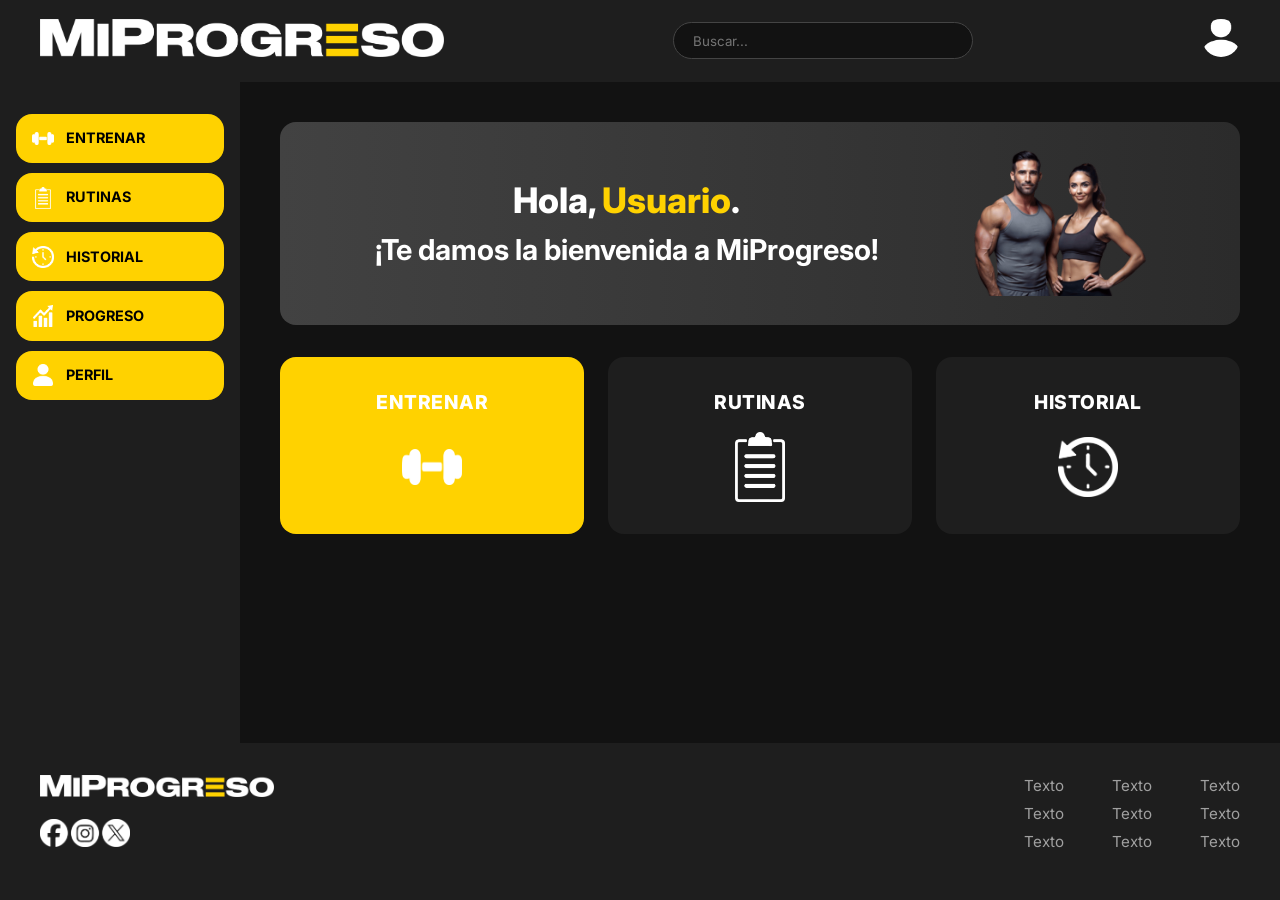
==== commit 30048202: "responsive" ====
--- a/index.html
+++ b/index.html
@@ -14,9 +14,12 @@
 <body>
 
     <header class="main-header">
+        <!-- Checkbox invisible para controlar el menú hamburguesa por CSS puro -->
+        <input type="checkbox" id="menu-toggle-checkbox" class="sr-only">
+
         <div class="logo">
-            <a href="../index.html">
-                <img src="../img/LOGO.png" alt="Logotipo oficial de MiProgreso">
+            <a href="index.html">
+                <img src="img/LOGO.png" alt="Logotipo oficial de MiProgreso">
             </a>
         </div>
 
@@ -25,44 +28,53 @@
             <input type="search" id="input-buscar" name="busqueda" class="form-input" placeholder="Buscar...">
         </div>
 
-        <div class="user-profile">
-            <a href="../pages/perfil.html" aria-label="Menú de usuario">
-                <img src="../img/perfil.png" alt="Icono de perfil de usuario">
-            </a>
+        <!-- Grupo derecho: Perfil + Botón de Hamburguesa -->
+        <div class="header-right-group">
+            <div class="user-profile">
+                <a href="pages/perfil.html" aria-label="Menú de usuario">
+                    <img src="img/perfil.png" alt="Icono de perfil de usuario">
+                </a>
+            </div>
+
+            <label for="menu-toggle-checkbox" class="menu-toggle" aria-label="Abrir menú">
+                <span></span>
+                <span></span>
+                <span></span>
+            </label>
         </div>
     </header>
 
-    <div class="app-container">
+    <div class="app-layout">
         
         <nav class="main-nav">
             <ul>
                 <li>
-                    <a href="../pages/entrenar.html" class="nav-btn active">
-                        <img src="../img/mancuerna.png" alt="" class="nav-icon">
+                    <a href="pages/entrenar.html" class="nav-btn tarjeta-activa">
+                        <img src="img/mancuerna.png" alt="" class="nav-icon">
                         <span>ENTRENAR</span>
                     </a>
                 </li>
                 <li>
-                    <a href="../pages/rutinas.html" class="nav-btn">
-                        <img src="../img/registro.png" alt="" class="nav-icon">
+                    <a href="pages/rutinas.html" class="nav-btn">
+                        <img src="img/registro.png" alt="" class="nav-icon">
                         <span>RUTINAS</span>
                     </a>
                 </li>
                 <li>
-                    <a href="../pages/historial.html" class="nav-btn">
-                        <img src="../img/historial.png" alt="" class="nav-icon">
+                    <a href="pages/historial.html" class="nav-btn">
+                        <img src="img/historial.png" alt="" class="nav-icon">
                         <span>HISTORIAL</span>
                     </a>
                 </li>
                 <li>
-                    <a href="../pages/progreso.html" class="nav-btn">
-                        <img src="../img/progreso.png" alt="" class="nav-icon">
+                    <a href="pages/progreso.html" class="nav-btn">
+                        <img src="img/progreso.png" alt="" class="nav-icon">
                         <span>PROGRESO</span>
                     </a>
                 </li>
                 <li>
-                    <a href="../pages/perfil.html" class="nav-btn">
-                        <img src="../img/perfil.png" alt="" class="nav-icon">
+                    <a href="pages/perfil.html" class="nav-btn">
+                        <img src="img/perfil.png" alt="" class="nav-icon">
                         <span>PERFIL</span>
                     </a>
                 </li>
@@ -84,23 +96,23 @@
 
             <section class="tarjetas-dashboard">
                 <article class="tarjeta tarjeta-activa">
-                    <a href="../pages/entrenar.html">
+                    <a href="pages/entrenar.html">
                         <h3>ENTRENAR</h3>
-                        <img src="../img/mancuerna.png" alt="Icono entrenar">
+                        <img src="img/mancuerna.png" alt="Icono entrenar">
                     </a>
                 </article>
 
                 <article class="tarjeta">
-                    <a href="../pages/rutinas.html">
+                    <a href="pages/rutinas.html">
                         <h3>RUTINAS</h3>
-                        <img src="../img/registro.png" alt="Icono rutinas">
+                        <img src="img/registro.png" alt="Icono rutinas">
                     </a>
                 </article>
 
                 <article class="tarjeta">
-                    <a href="../pages/historial.html">
+                    <a href="pages/historial.html">
                         <h3>HISTORIAL</h3>
-                        <img src="../img/historial.png" alt="Icono historial">
+                        <img src="img/historial.png" alt="Icono historial">
                     </a>
                 </article>
             </section>
@@ -110,10 +122,10 @@
 
     <footer>
         <div class="footer-brand">
-            <img src="../img/LOGO.png" alt="Logotipo MiProgreso">
+            <img src="img/LOGO.png" alt="Logotipo MiProgreso">
             <div class="social-links">
                 <a href="https://facebook.com" target="_blank" rel="noopener noreferrer" aria-label="Redes Sociales">
-                    <img src="../img/redes.png" alt="Redes Sociales">
+                    <img src="img/redes.png" alt="Redes Sociales">
                 </a>
             </div>
         </div>
--- a/css/styles.css
+++ b/css/styles.css
@@ -1,13 +1,16 @@
 /* ==========================================================================
-   1. VARIABLES
+   1. VARIABLES DE TEMA Y DISEÑO
    ========================================================================== */
 :root {
-  --color-primary: #FFD200;
-  --color-secondary: #1E1E1E;
-  --color-tertiary: #121212;
+  --color-primary: #FFD200;        /* Botones e highlights */
+  --color-primary-hover: #E6C200; /* Hover de botones */
+  --color-bg-main: #121212;        /* Fondo global de la página (Negro) */
+  --color-bg-surface: #1E1E1E;    /* Navbar, Sidebar, Footer y Tarjetas (Gris) */
+  --color-border: #444444;
   --color-text-1: #000000;
   --color-text-2: #FFFFFF;
   --color-text-3: #A0A0A0;
+  --color-text-muted: #888888;
   --font-family: 'Inter', system-ui, -apple-system, sans-serif;
   --radius-sm: 8px;
   --radius-md: 16px;
@@ -15,7 +18,7 @@
 }
 
 /* ==========================================================================
-   2. ESTILOS GENERALES
+   2. ESTILOS GENERALES Y REUTILIZABLES
    ========================================================================== */
 * {
   box-sizing: border-box;
@@ -25,7 +28,7 @@
 
 body {
   font-family: var(--font-family);
-  background-color: var(--color-tertiary);
+  background-color: var(--color-bg-main); /* Fondo general totalmente negro */
   color: var(--color-text-2);
   line-height: 1.4;
   min-height: 100vh;
@@ -33,6 +36,7 @@
   flex-direction: column;
 }
 
+/* Accesibilidad */
 .sr-only {
   position: absolute;
   width: 1px;
@@ -45,111 +49,19 @@
 }
 
 /* ==========================================================================
-   3. NAVEGACIÓN
+   3. LAYOUT PRINCIPAL (HEADER, SIDEBAR Y CONTENIDO)
    ========================================================================== */
+
+/* Encabezado General (Navbar Superior) - Fondo Gris */
 .main-header {
-  background-color: var(--color-tertiary);
+  background-color: var(--color-bg-surface); /* #1E1E1E */
   padding: 1.2rem 2.5rem;
   display: flex;
   justify-content: space-between;
   align-items: center;
-}
-
-.main-nav {
-  width: 180px;
-  flex-shrink: 0;
-}
-
-.main-nav ul {
-  list-style: none;
-  display: flex;
-  flex-direction: column;
-  gap: 1rem;
-}
-
-.nav-btn {
-  display: flex;
-  align-items: center;
-  gap: 0.75rem;
-  width: 100%;
-  padding: 0.75rem 1rem;
-  background-color: var(--color-primary);
-  color: var(--color-text-1);
-  border: none;
-  border-radius: var(--radius-md);
-  font-weight: 800;
-  text-decoration: none;
-  font-size: 0.9rem;
-}
-
-.nav-icon {
-  width: 22px;
-  height: 22px;
-  object-fit: contain;
-}
-
-/* ==========================================================================
-   4. BOTONES & FORMULARIOS
-   ========================================================================== */
-.search-box input {
-  background-color: var(--color-tertiary);
-  border: 1px solid #444;
-  color: var(--color-text-2);
-  padding: 0.55rem 1.2rem;
-  border-radius: 50px;
-  width: 300px;
-  outline: none;
-}
-
-/* ==========================================================================
-   5. TARJETAS
-   ========================================================================== */
-.tarjetas-dashboard {
-  display: grid;
-  grid-template-columns: repeat(3, 1fr);
-  gap: 2rem;
-}
-
-.tarjeta {
-  border-radius: var(--radius-md);
-  background-color: var(--color-secondary);
-  border: 1.5px solid var(--color-primary);
-  text-align: center;
-  padding: 2.5rem 1.5rem;
-}
-
-.tarjeta a {
-  text-decoration: none;
-  color: var(--color-text-2);
-  display: flex;
-  flex-direction: column;
-  align-items: center;
-  gap: 1.2rem;
-}
-
-.tarjeta h3 {
-  font-size: 1.4rem;
-  font-weight: 800;
-  letter-spacing: 0.5px;
-}
-
-.tarjeta img {
-  width: 70px;
-  height: 70px;
-  object-fit: contain;
-}
-
-.tarjeta-activa {
-  background-color: var(--color-primary);
-}
-
-.tarjeta-activa a {
-  color: var(--color-text-1);
-}
-
-/* ==========================================================================
-   6. ESTILOS ESPECÍFICOS (Dashboard, Footer, etc.)
-   ========================================================================== */
+  width: 100%;
+}
+
 .logo img {
   height: 38px;
   width: auto;
@@ -163,42 +75,176 @@
   object-fit: cover;
 }
 
-.app-container {
-  display: flex;
-  gap: 2rem;
-  padding: 0 2.5rem 2.5rem 2.5rem;
+/* Contenedor que agrupa el Sidebar a la izquierda y el Main Content a la derecha */
+.app-layout {
+  display: flex;
   flex: 1;
-}
-
+  width: 100%;
+}
+
+/* Navegación Lateral (Sidebar) - Fondo Gris */
+.main-nav {
+  width: 240px;
+  background-color: var(--color-bg-surface); /* #1E1E1E */
+  padding: 2rem 1rem;
+  flex-shrink: 0;
+}
+
+.main-nav ul {
+  list-style: none;
+  display: flex;
+  flex-direction: column;
+  gap: 10px;
+}
+
+.nav-btn {
+  width: 100%;
+  padding: 0.85rem 1rem;
+  background-color: var(--color-primary); /* #FFD200 (Amarillo por defecto) */
+  color: var(--color-text-1);             /* Texto negro para que contraste bien */
+  border: none;
+  border-radius: var(--radius-md);
+  font-weight: 700;
+  text-decoration: none;
+  font-size: 0.9rem;
+  display: flex;
+  align-items: center;
+  gap: 12px;
+  cursor: pointer;
+  transition: background-color 0.2s ease;
+}
+
+.nav-btn:hover {
+  background-color: var(--color-primary-hover); /* #E6C200 */
+}
+
+.nav-icon {
+  width: 22px;
+  height: 22px;
+  object-fit: contain;
+}
+
+/* Contenido Principal (Main Content) */
 .main-content {
+  background-color: transparent; 
+  flex-grow: 1;
+  padding: 2.5rem;
+}
+
+/* ==========================================================================
+   4. BUSCADORES Y COMPONENTES
+   ========================================================================== */
+.search-box input,
+.search-ejercicio input {
+  width: 100%;
+  background-color: var(--color-bg-main); /* #121212 */
+  border: 1px solid var(--color-border);
+  color: var(--color-text-2);
+  padding: 0.6rem 1.2rem;
+  border-radius: 50px;
+  outline: none;
+  font-family: var(--font-family);
+}
+
+.search-box input {
+  width: 300px;
+}
+
+/* Tarjetas Globales (Gris) */
+.tarjeta {
+  border-radius: var(--radius-md);
+  background-color: var(--color-bg-surface); /* #1E1E1E */
+  border: none;
+  text-align: center;
+  padding: 2.5rem 1.5rem;
+}
+
+.tarjeta a {
+  text-decoration: none;
+  color: var(--color-text-2);
+}
+
+.tarjeta h3 {
+  font-size: 1.4rem;
+  font-weight: 800;
+  letter-spacing: 0.5px;
+}
+
+.tarjeta img {
+  width: 70px;
+  height: 70px;
+  object-fit: contain;
+}
+
+.tarjeta-activa {
+  background-color: var(--color-primary);
+}
+
+.tarjeta-activa a {
+  color: var(--color-text-1);
+}
+
+/* ==========================================================================
+   5. PIE DE PÁGINA (FOOTER) - Fondo Gris
+   ========================================================================== */
+footer {
+  background-color: var(--color-bg-surface); /* #1E1E1E */
+  padding: 2rem 2.5rem;
+  width: 100%;
+  display: flex;
+  justify-content: space-between;
+  align-items: flex-start;
+  margin-top: auto;
+}
+
+.footer-brand img {
+  height: 22px;
+  width: auto;
+  margin-bottom: 1rem;
+}
+
+.social-links img {
+  height: 28px;
+  width: auto;
+}
+
+.footer-columns {
+  display: flex;
+  gap: 3rem;
+}
+
+.columna-texto p {
+  color: var(--color-text-3);
+  font-size: 0.95rem;
+  margin-bottom: 0.4rem;
+}
+
+
+/* ==========================================================================
+   6. ESTILOS ESPECÍFICOS POR PÁGINA
+   ========================================================================== */
+
+/* --- DASHBOARD --- */
+.banner-bienvenida {
+  display: flex;
+  justify-content: space-between;
+  align-items: center;
+  background: linear-gradient(90deg, #424242 0%, #2B2B2B 100%);
+  border-radius: var(--radius-md);
+  padding: 1.5rem 3rem;
+  border: none;
+  overflow: hidden;
+  margin-bottom: 2rem;
+}
+
+.banner-texto {
   flex: 1;
-  background-color: var(--color-secondary);
-  border-radius: var(--radius-lg);
-  padding: 2.5rem;
-  display: flex;
-  flex-direction: column;
-  gap: 2.5rem;
-}
-
-.banner-bienvenida {
-  background: linear-gradient(90deg, #424242 0%, #2b2b2b 100%);
-  border-radius: var(--radius-md);
-  padding: 2rem 3rem;
-  display: flex;
-  justify-content: space-between;
-  align-items: center;
-  border: 1px solid #444;
-  overflow: hidden;
 }
 
 .banner-texto h2 {
   font-size: 2.2rem;
   font-weight: 800;
   text-align: center;
-}
-
-.banner-texto .highlight {
-  color: var(--color-primary);
 }
 
 .banner-texto p {
@@ -208,176 +254,754 @@
   text-align: center;
 }
 
+.banner-texto .highlight {
+  color: var(--color-primary);
+}
+
 .banner-imagen img {
   height: 150px;
   width: auto;
   object-fit: contain;
 }
 
-footer {
-  background-color: var(--color-tertiary);
-  border-top: 1px solid #222;
-  padding: 2rem 2.5rem;
-  display: flex;
-  justify-content: space-between;
-  align-items: flex-end;
-}
-
-.footer-brand {
-  display: flex;
-  flex-direction: column;
-  gap: 1rem;
-}
-
-.footer-brand img {
-  height: 32px;
-  width: auto;
-}
-
-.social-links img {
-  height: 28px;
-  width: auto;
-}
-
-.footer-columns {
-  display: flex;
-  gap: 4rem;
-}
-
-.columna-texto p {
-  color: var(--color-text-3);
-  font-size: 0.95rem;
-  margin-bottom: 0.4rem;
-}
-
-/* ==========================================================================
-   ESTILOS ESPECÍFICOS: HISTORIAL
-   ========================================================================== */
-
-/* Cabecera del contenido con título y buscador alineados */
-.content-header {
-  display: flex;
-  justify-content: space-between;
-  align-items: center;
-  margin-bottom: 2rem;
-  flex-wrap: wrap;
-  gap: 1rem;
+.tarjetas-dashboard {
+  display: flex;
+  gap: 1.5rem;
+}
+
+.tarjetas-dashboard .tarjeta {
+  flex: 1;
+  display: flex;
+  flex-direction: column;
+  justify-content: center;
+  align-items: center;
+  border-radius: var(--radius-md);
+  background-color: var(--color-bg-surface);
+  padding: 2rem;
+  text-align: center;
+}
+
+.tarjetas-dashboard .tarjeta a {
+  text-decoration: none;
+  color: inherit;
+  display: flex;
+  flex-direction: column;
+  align-items: center;
+}
+
+.tarjetas-dashboard .tarjeta.tarjeta-activa {
+  background-color: var(--color-primary);
+}
+
+.tarjetas-dashboard .tarjeta h3 {
+  font-size: 1.2rem;
+  margin-bottom: 1rem;
+}
+
+.tarjetas-dashboard .tarjeta img {
+  width: 60px;
+}
+
+/* --- HISTORIAL --- */
+.historial-container {
+  display: flex;
+  flex-direction: column;
+  gap: 1.2rem;
 }
 
 .content-header h1 {
   font-size: 2rem;
   font-weight: 800;
   letter-spacing: 1px;
-}
-
-.search-ejercicio {
-  width: 100%;
-  max-width: 320px;
-}
-
-.search-ejercicio input {
-  width: 100%;
-  background-color: var(--color-tertiary);
-  border: 1px solid #444;
   color: var(--color-text-2);
-  padding: 0.6rem 1.2rem;
-  border-radius: 50px;
-  outline: none;
-  font-family: var(--font-family);
-}
-
-/* Contenedor y diseño de las tarjetas de historial */
-.cards-container {
-  display: flex;
-  flex-direction: column;
-  gap: 1.5rem;
 }
 
 .tarjeta-historial {
-  background-color: var(--color-tertiary);
-  border: 1px solid #333;
+  background-color: var(--color-bg-surface); /* #1E1E1E */
+  border: none;
   border-radius: var(--radius-md);
   padding: 1.2rem 2rem;
   display: flex;
-  justify-content: space-around;
-  align-items: center;
-  text-align: center;
+  justify-content: space-between;
+  align-items: center;
+  margin-bottom: 1.2rem;
 }
 
 .tarjeta-historial .columna-dato {
   display: flex;
   flex-direction: column;
-  gap: 0.3rem;
+  align-items: center;
   flex: 1;
 }
 
 .tarjeta-historial .columna-dato:not(:last-child) {
-  border-right: 1px solid #444;
+  border-right: 1px solid var(--color-border);
 }
 
 .tarjeta-historial span:first-child {
   font-size: 0.85rem;
   color: var(--color-text-3);
   font-weight: 600;
+  margin-bottom: 4px;
 }
 
 .tarjeta-historial span:last-child {
   font-size: 1.1rem;
   font-weight: 800;
-}
-
-.tarjeta-historial .highlight {
+  color: var(--color-text-2);
+}
+
+.tarjeta-historial span.highlight {
+  color: var(--color-primary); /* #FFD200 */
+}
+
+.search-ejercicio input {
+  background-color: var(--color-bg-surface);
+  border: 1px solid var(--color-border);
+  border-radius: 20px;
+  padding: 0.5rem 1rem;
+  color: var(--color-text-2);
+  font-size: 0.9rem;
+  outline: none;
+  width: 220px;
+}
+
+.search-ejercicio input:focus {
+  border-color: var(--color-primary);
+}
+
+/* --- RUTINAS --- */
+.content-header {
+  display: flex;
+  justify-content: space-between;
+  align-items: center;
+  margin-bottom: 2rem;
+}
+
+.content-header h1 {
+  font-size: 2.2rem;
+  font-weight: 800;
+  color: var(--color-text-2);
+  letter-spacing: 0.5px;
+}
+
+.rutinas-grid {
+  display: grid;
+  grid-template-columns: repeat(auto-fill, minmax(320px, 1fr));
+  gap: 1.5rem;
+}
+
+.tarjeta-rutina {
+  background-color: var(--color-bg-surface); /* #1E1E1E */
+  border-radius: var(--radius-md);
+  padding: 1.5rem;
+  border: none;
+  display: flex;
+  flex-direction: column;
+  justify-content: space-between;
+}
+
+.rutina-contenido-interno {
+  display: flex;
+  gap: 1.2rem;
+  align-items: center;
+  margin-bottom: 1.2rem;
+}
+
+.rutina-imagen {
+  width: 80px;
+  height: 90px;
+  flex-shrink: 0;
+}
+
+.rutina-imagen img {
+  width: 100%;
+  height: 100%;
+  object-fit: contain;
+}
+
+.rutina-info h2 {
+  font-size: 1.3rem;
+  color: var(--color-text-2);
+  margin-bottom: 4px;
+  font-weight: 700;
+}
+
+.rutina-info p {
+  font-size: 0.85rem;
+  color: var(--color-text-3);
+  margin-bottom: 2px;
+}
+
+.btn-nueva-rutina {
+  background-color: var(--color-primary);
+  color: var(--color-text-1);
+  border: none;
+  padding: 0.7rem 1.5rem;
+  border-radius: var(--radius-md);
+  font-weight: 700;
+  font-size: 0.95rem;
+  cursor: pointer;
+  transition: background-color 0.2s ease;
+}
+
+.btn-nueva-rutina:hover {
+  background-color: var(--color-primary-hover);
+}
+
+.btn-comenzar {
+  background-color: var(--color-primary);
+  color: var(--color-text-1);
+  border: none;
+  padding: 0.7rem;
+  border-radius: var(--radius-md);
+  font-weight: 700;
+  font-size: 1rem;
+  cursor: pointer;
+  width: 100%;
+  text-align: center;
+  transition: background-color 0.2s ease;
+}
+
+.btn-comenzar:hover {
+  background-color: var(--color-primary-hover);
+}
+
+/* --- REGISTRO / AUTENTICACIÓN --- */
+.registro-page {
+  background-color: var(--color-bg-surface);
+  min-height: 100vh;
+}
+
+.auth-container {
+  background-color: var(--color-bg-surface);
+  width: 900px;
+  height: 600px;
+  border-radius: 10px;
+  overflow: hidden;
+}
+
+.auth-visual {
+  background: url('../img/login.png') center/cover no-repeat;
+  padding: 40px;
+}
+
+.logo-auth {
+  width: 180px;
+}
+
+.auth-form {
+  padding: 50px 60px;
+  color: var(--color-text-2);
+}
+
+.auth-form h1 {
+  font-size: 2rem;
+  margin-bottom: 25px;
+  font-weight: 700;
+}
+
+.auth-form input {
+  width: 100%;
+  padding: 14px;
+  margin-bottom: 12px;
+  background: transparent;
+  border: 1px solid var(--color-border);
+  border-radius: var(--radius-sm);
+  color: var(--color-text-2);
+  font-size: 0.95rem;
+}
+
+.auth-form input::placeholder {
+  color: var(--color-text-muted);
+}
+
+.login-link {
+  margin-top: 15px;
+  font-size: 0.9rem;
+  color: #CCCCCC;
+}
+
+.login-link a {
+  text-decoration: none;
+}
+
+.social-divider {
+  margin: 20px 0;
+  text-align: center;
+  color: var(--color-text-muted);
+  font-size: 0.85rem;
+}
+
+.social-icons {
+  text-align: center;
+  margin-bottom: 15px;
+}
+
+.social-icons img {
+  max-width: 120px;
+}
+
+.terms {
+  font-size: 0.7rem;
+  color: var(--color-text-muted);
+  text-align: center;
+  line-height: 1.2;
+}
+
+.app-layout, .main-content, .cards-container {
+  width: 100%;
+  max-width: 100%;
+  box-sizing: border-box;
+}
+
+
+/* ==========================================
+   ESTILOS DE PERFIL - TEXTO BLANCO Y BOTONES NEGROS
+   ========================================== */
+
+.profile-content {
+  padding: 2.5rem;
+  background-color: var(--color-bg-base);
+  display: flex;
+  flex-direction: column;
+  gap: 1.5rem;
+}
+
+.profile-page-header h1 {
+  font-size: 1.8rem;
+  font-weight: 800;
+  color: #FFFFFF; /* Texto blanco */
+  margin-bottom: 0.3rem;
+}
+
+.profile-page-header p {
+  color: #FFFFFF; /* Texto blanco */
+  font-size: 0.95rem;
+  opacity: 0.8;
+}
+
+/* Estructura de 2 columnas simétricas para las tarjetas */
+.profile-layout {
+  display: grid;
+  grid-template-columns: 1fr 1fr;
+  gap: 2rem;
+  margin-bottom: 2rem;
+}
+
+/* Tarjetas de perfil y preferencias */
+.profile-card,
+.preferences-card {
+  background-color: var(--color-bg-surface);
+  border: 1px solid rgba(255, 255, 255, 0.05);
+  border-radius: 12px;
+  padding: 2rem;
+  box-shadow: 0 8px 24px rgba(0, 0, 0, 0.3);
+}
+
+.profile-card h2,
+.preferences-card h2 {
+  color: #FFFFFF; /* Texto blanco */
+  font-size: 1.2rem;
+  font-weight: 700;
+  margin-bottom: 1.5rem;
+  border-bottom: 1px solid rgba(255, 255, 255, 0.05);
+  padding-bottom: 0.8rem;
+}
+
+/* Avatar del usuario */
+.profile-avatar {
+  width: 80px;
+  height: 80px;
+  margin: 0 auto 0.8rem auto;
+  border-radius: 50%;
+  overflow: hidden;
+  background-color: #2a2a2a;
+  display: flex;
+  align-items: center;
+  justify-content: center;
+  border: 2px solid var(--color-primary);
+}
+
+.profile-avatar img {
+  width: 100%;
+  height: 100%;
+  object-fit: cover;
+}
+
+.profile-name {
+  color: #FFFFFF; /* Texto blanco */
+  font-size: 1.1rem;
+  font-weight: 700;
+  text-align: center;
+  margin-bottom: 1.5rem;
+}
+
+/* Campos de entrada */
+.profile-form {
+  display: flex;
+  flex-direction: column;
+  gap: 1rem;
+}
+
+.profile-field {
+  background-color: #252525;
+  border-radius: 8px;
+  padding: 0.75rem 1rem;
+  display: flex;
+  align-items: center;
+  justify-content: space-between;
+  border: 1px solid rgba(255, 255, 255, 0.04);
+  transition: border-color 0.2s;
+}
+
+.profile-field:focus-within {
+  border-color: var(--color-primary);
+}
+
+.profile-field-info {
+  display: flex;
+  flex-direction: column;
+  flex: 1;
+}
+
+.profile-field-info label {
+  font-size: 0.75rem;
+  color: #FFFFFF; /* Texto blanco */
+  font-weight: 600;
+  margin-bottom: 2px;
+  opacity: 0.7;
+}
+
+.profile-field-info input {
+  background: transparent;
+  border: none;
+  color: #FFFFFF; /* Texto blanco */
+  font-size: 0.95rem;
+  font-weight: 600;
+  outline: none;
+  width: 100%;
+}
+
+/* Botones editar internos (con texto negro cuando se activa el fondo amarillo) */
+.edit-btn {
+  background-color: transparent;
+  border: 1px solid var(--color-primary);
   color: var(--color-primary);
+  padding: 0.3rem 0.8rem;
+  font-size: 0.75rem;
+  font-weight: 600;
+  border-radius: 6px;
+  cursor: pointer;
+  transition: all 0.2s;
+}
+
+.edit-btn:hover {
+  background-color: var(--color-primary);
+  color: #000000; /* Texto negro en hover */
+}
+
+/* Preferencias del sistema */
+.preference-item {
+  margin-bottom: 1.1rem;
+  display: flex;
+  flex-direction: column;
+  gap: 0.4rem;
+}
+
+.preference-item label {
+  font-size: 0.8rem;
+  color: #FFFFFF; /* Texto blanco */
+  font-weight: 600;
+  opacity: 0.8;
+}
+
+.preference-item select {
+  background-color: #252525;
+  border: 1px solid rgba(255, 255, 255, 0.04);
+  border-radius: 8px;
+  padding: 0.75rem 1rem;
+  color: #FFFFFF; /* Texto blanco */
+  font-size: 0.95rem;
+  font-weight: 600;
+  width: 100%;
+  outline: none;
+  cursor: pointer;
+}
+
+.preference-item select option {
+  background-color: #252525;
+  color: #FFFFFF;
+}
+
+.preference-item select:focus {
+  border-color: var(--color-primary);
+}
+
+/* Segmentos de selección (Tema y Notificaciones) */
+.theme-options,
+.notification-options {
+  display: flex;
+  background-color: #252525;
+  border: 1px solid rgba(255, 255, 255, 0.04);
+  border-radius: 8px;
+  padding: 0.25rem;
+}
+
+.theme-option,
+.notification-option {
+  flex: 1;
+  text-align: center;
+  padding: 0.5rem;
+  border-radius: 6px;
+  font-size: 0.85rem;
+  cursor: pointer;
+  color: #FFFFFF; /* Texto blanco */
+  font-weight: 600;
+  opacity: 0.7;
+  transition: all 0.2s;
+}
+
+.theme-option.active,
+.notification-option.active {
+  background-color: var(--color-primary);
+  color: #000000; /* Texto negro para la opción activa seleccionada */
+  font-weight: 700;
+  opacity: 1;
+}
+
+.date-format {
+  display: flex;
+  justify-content: space-between;
+  align-items: center;
+  background-color: #252525;
+  border: 1px solid rgba(255, 255, 255, 0.04);
+  border-radius: 8px;
+  padding: 0.75rem 1rem;
+}
+
+.date-format strong {
+  color: #FFFFFF; /* Texto blanco */
+  font-size: 0.95rem;
+}
+
+.date-format span {
+  color: #FFFFFF; /* Texto blanco */
+  font-weight: 400;
+  font-size: 0.95rem;
+  opacity: 0.6;
+}
+
+/* Botón de Guardar Cambios inferior */
+.save-area {
+  display: flex;
+  justify-content: flex-end;
+  margin-top: 1rem;
+}
+
+.save-btn {
+  background-color: var(--color-primary);
+  color: #000000; /* Texto negro sobre fondo amarillo */
+  border: none;
+  border-radius: 8px;
+  padding: 0.9rem 2.5rem;
+  font-size: 1rem;
+  font-weight: 800;
+  cursor: pointer;
+  box-shadow: 0 4px 15px rgba(255, 210, 0, 0.2);
+  transition: transform 0.2s, background-color 0.2s;
+}
+
+.save-btn:hover {
+  transform: translateY(-2px);
+  background-color: #e5bd00;
+  color: #000000;
+}
+
+/* Responsividad para pantallas pequeñas */
+@media (max-width: 1024px) {
+  .profile-layout {
+    grid-template-columns: 1fr;
+  }
+  
+  .save-area {
+    justify-content: center;
+  }
+  
+  .save-btn {
+    width: 100%;
+  }
 }
 
 /* ==========================================================================
-   MEDIA QUERY: RESPONSIVE PARA MÓVILES (Pantallas menores a 768px)
+   7. MEDIA QUERIES (RESPONSIVE MÓVIL - Max-width: 768px)
    ========================================================================== */
 @media screen and (max-width: 768px) {
-  /* Ocultar el menú lateral de escritorio en móvil */
+  
+  /* 1. Layout principal a columna vertical */
+  .app-layout {
+    flex-direction: column;
+  }
+
   .main-nav {
-    display: none;
-  }
-
-  /* Ajustar el contenedor general a una sola columna */
-  .app-container {
+    display: none; /* Oculta barra lateral en móviles */
+  }
+
+  .main-content {
+    padding: 1.2rem;
+    width: 100%;
+    box-sizing: border-box;
+  }
+
+  /* 2. Banner de Bienvenida adaptado */
+  .banner-bienvenida {
     flex-direction: column;
+    padding: 1.5rem;
+    text-align: center;
+    gap: 1rem;
+    width: 100%;
+    box-sizing: border-box;
+  }
+
+  .banner-texto h2 {
+    font-size: 1.5rem;
+  }
+
+  .banner-texto p {
+    font-size: 1.1rem;
+  }
+
+  .banner-imagen img {
+    height: 110px;
+  }
+
+  /* 3. Tarjetas del Dashboard apiladas */
+  .tarjetas-dashboard {
+    flex-direction: column;
+    gap: 1rem;
+    width: 100%;
+  }
+
+  /* 4. Grid de Rutinas adaptado a una sola columna para que no se salgan */
+  .rutinas-grid {
+    grid-template-columns: 1fr;
+    width: 100%;
+  }
+
+  .tarjeta-rutina {
+    width: 100%;
+    max-width: 100%;
+    box-sizing: border-box;
     padding: 1rem;
-    gap: 1rem;
-  }
-
-  /* El contenido principal ocupa todo el ancho */
-  .main-content {
-    padding: 1.5rem 1rem;
-  }
-
-  /* Apilar el título y la barra de búsqueda en pantallas pequeñas */
-  .content-header {
-    flex-direction: column;
-    align-items: stretch;
-    gap: 1rem;
-  }
-
-  .search-ejercicio {
-    max-width: 100%;
-  }
-
-  /* Reducir padding de las tarjetas en móviles para que no desborden */
-  .tarjeta-historial {
-    padding: 1rem;
-  }
-
-  /* Ajustar el footer para que se apile de forma vertical */
+  }
+
+  /* 5. Footer adaptado a móvil */
   footer {
     flex-direction: column;
+    gap: 2rem;
     align-items: center;
     text-align: center;
-    gap: 2rem;
-    padding: 2rem 1rem;
   }
 
   .footer-columns {
     flex-direction: column;
     gap: 1.5rem;
   }
+}
+
+/* ==========================================================================
+   8. MENÚ DE HAMBURGUESA Y AJUSTES MÓVILES
+   ========================================================================== */
+
+/* Grupo derecho por defecto (PC) */
+.header-right-group {
+  display: flex;
+  align-items: center;
+  gap: 15px;
+}
+
+/* Botón de hamburguesa (Oculto en pantallas grandes) */
+.menu-toggle {
+  display: none;
+  background: transparent;
+  border: none;
+  cursor: pointer;
+  flex-direction: column;
+  justify-content: space-between;
+  width: 26px;
+  height: 18px;
+  padding: 0;
+}
+
+.menu-toggle span {
+  display: block;
+  width: 100%;
+  height: 2px;
+  background-color: var(--color-text-2);
+  border-radius: 2px;
+  transition: all 0.3s ease;
+}
+
+/* Reglas exclusivas para dispositivos móviles (Max-width: 768px) */
+@media screen and (max-width: 768px) {
+
+  .main-header {
+    padding: 1rem;
+  }
+
+  /* 1. Reducir logos principales, del menú y del footer en móvil */
+  .logo img {
+    height: 26px; /* Logo principal más pequeño */
+  }
+
+  .footer-brand img {
+    height: 16px; /* Logo del footer más pequeño */
+  }
+
+  .social-links img {
+    height: 20px; /* Iconos sociales más pequeños */
+  }
+
+  .main-nav .nav-icon {
+    width: 18px;  /* Iconos dentro del menú lateral más pequeños */
+    height: 18px;
+  }
+
+  /* Reducir barra de búsqueda para que no sature la vista móvil */
+  .search-box input {
+    width: 130px;
+    padding: 0.4rem 0.8rem;
+    font-size: 0.8rem;
+  }
+
+  /* 2. Mostrar el botón de hamburguesa a la derecha */
+  .menu-toggle {
+    display: flex;
+  }
+
+  .user-profile img {
+    width: 32px;
+    height: 32px;
+  }
+
+  /* 3. Convertir el sidebar (.main-nav) en un panel flotante deslizante */
+  .main-nav {
+    display: block !important;
+    position: fixed;
+    top: 65px; /* Altura aproximada del header móvil */
+    left: -100%; /* Oculto fuera de la pantalla a la izquierda */
+    width: 230px;
+    height: calc(100vh - 65px);
+    background-color: var(--color-bg-surface);
+    transition: left 0.3s ease-in-out;
+    z-index: 1000;
+    box-shadow: 4px 0px 15px rgba(0, 0, 0, 0.7);
+    padding: 1.5rem 1rem;
+  }
+
+  /* 4. Magia de CSS puro: Cuando el checkbox esté marcado, desliza el menú a la vista */
+  #menu-toggle-checkbox:checked ~ .app-layout .main-nav,
+  #menu-toggle-checkbox:checked ~ .main-nav {
+    left: 0;
+  }
 }
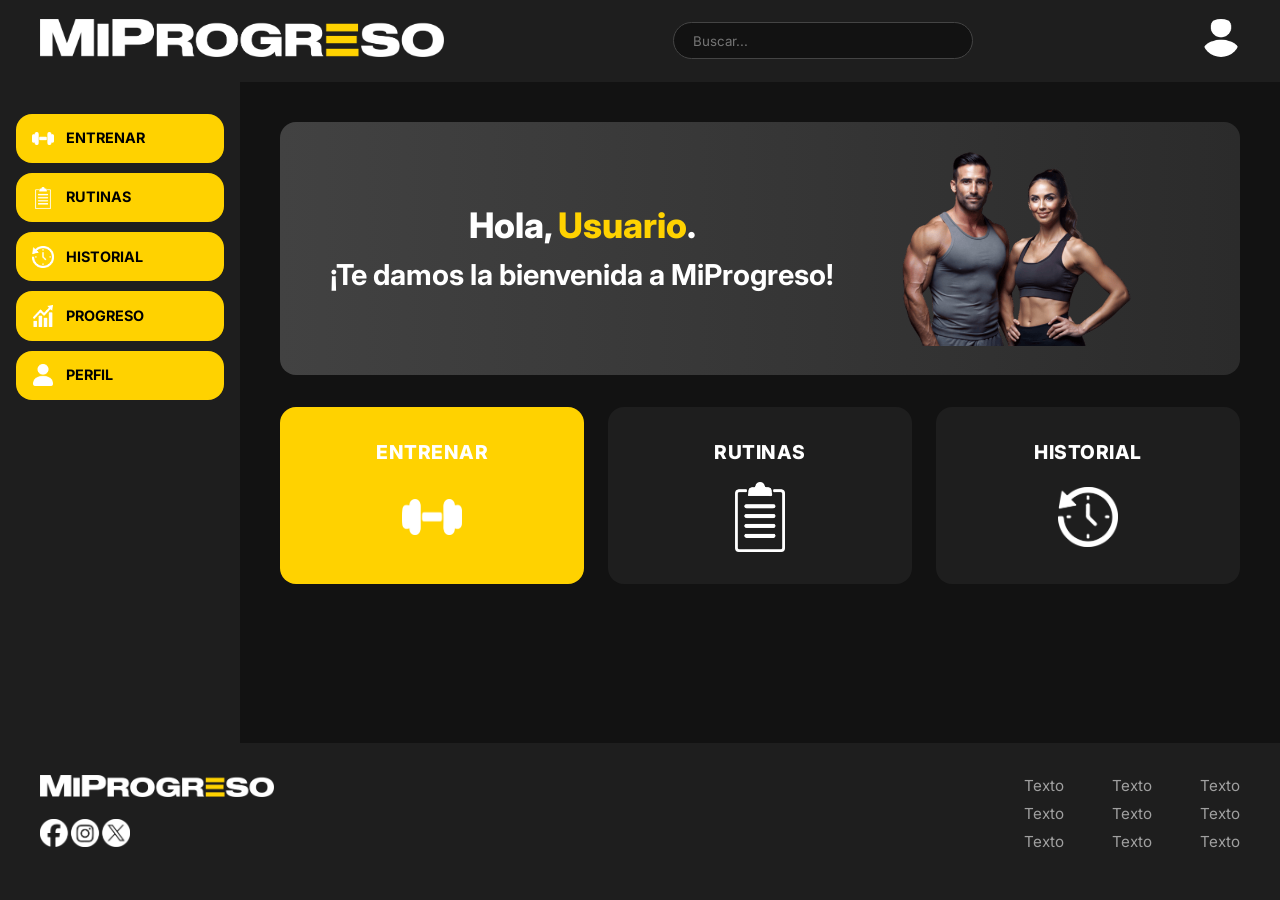
==== commit 87fb96d0: "commit" ====
--- a/index.html
+++ b/index.html
@@ -3,7 +3,9 @@
 <head>
     <meta charset="UTF-8">
     <meta name="viewport" content="width=device-width, initial-scale=1.0">
-    <title>MiProgreso - Dashboard</title>
+    <meta name="description" content="Historial de entrenamientos - MiProgreso">
+    <meta name="author" content="Carlos López, Matías Mite, Rafael Chiriboga">
+    <title>MiProgreso</title>
     
     <link rel="preconnect" href="https://fonts.googleapis.com">
     <link rel="preconnect" href="https://fonts.gstatic.com" crossorigin>
@@ -22,7 +24,7 @@
                 <img src="img/LOGO.png" alt="Logotipo oficial de MiProgreso">
             </a>
         </div>
-
+        
         <div class="search-box">
             <label for="input-buscar" class="sr-only">Buscar</label>
             <input type="search" id="input-buscar" name="busqueda" class="form-input" placeholder="Buscar...">
@@ -46,10 +48,11 @@
 
     <div class="app-layout">
         
-        <nav class="main-nav">
+        <!-- MENÚ LATERAL -->
+        <nav class="main-nav" aria-label="Menú principal">
             <ul>
                 <li>
-                    <a href="pages/entrenar.html" class="nav-btn tarjeta-activa">
+                    <a href="pages/entrenar.html" class="nav-btn">
                         <img src="img/mancuerna.png" alt="" class="nav-icon">
                         <span>ENTRENAR</span>
                     </a>
@@ -73,7 +76,7 @@
                     </a>
                 </li>
                 <li>
-                    <a href="pages/perfil.html" class="nav-btn">
+                    <a href="pages/perfil.html" class="nav-btn tarjeta-activa">
                         <img src="img/perfil.png" alt="" class="nav-icon">
                         <span>PERFIL</span>
                     </a>
--- a/css/styles.css
+++ b/css/styles.css
@@ -259,7 +259,7 @@
 }
 
 .banner-imagen img {
-  height: 150px;
+  height: 200px;
   width: auto;
   object-fit: contain;
 }
@@ -555,6 +555,359 @@
   box-sizing: border-box;
 }
 
+/* ==========================================================================
+   ESTILOS ESPECÍFICOS: PANTALLA PROGRESO
+   ========================================================================== */
+
+.progreso-grid {
+    display: grid;
+    grid-template-columns: 1fr 1fr;
+    gap: 1.5rem;
+}
+
+/* Tarjetas limpias sin bordes amarillos saturados */
+.tarjeta-progreso {
+    background-color: var(--color-bg-surface); /* #1E1E1E */
+    border-radius: var(--radius-md);
+    padding: 1.8rem;
+    display: flex;
+    flex-direction: column;
+    gap: 1.2rem;
+    box-shadow: 0 4px 20px rgba(0, 0, 0, 0.4);
+}
+
+.tarjeta-progreso h2 {
+    font-size: 1.25rem;
+    font-weight: 700;
+    color: var(--color-text-2);
+    border-bottom: 1px solid var(--color-border);
+    padding-bottom: 0.6rem;
+}
+
+/* Tarjeta de ancho completo para el avance semanal */
+.tarjeta-ancho-completo {
+    grid-column: span 2;
+}
+
+/* Sección Resumen General */
+.progreso-bar-container {
+    display: flex;
+    flex-direction: column;
+    gap: 0.5rem;
+    background-color: #252525;
+    padding: 1rem;
+    border-radius: var(--radius-sm);
+}
+
+.progreso-info-text {
+    display: flex;
+    justify-content: space-between;
+    font-size: 0.9rem;
+    font-weight: 600;
+    color: var(--color-text-3);
+}
+
+.barra-porcentaje {
+    width: 100%;
+    height: 10px;
+    background-color: var(--color-bg-main);
+    border-radius: 5px;
+    overflow: hidden;
+}
+
+.progreso-fill {
+    height: 100%;
+    background-color: var(--color-primary); /* #FFD200 */
+    border-radius: 5px;
+}
+
+.stats-row {
+    display: flex;
+    gap: 1rem;
+}
+
+.stat-box {
+    flex: 1;
+    background-color: #252525;
+    padding: 0.8rem;
+    border-radius: var(--radius-sm);
+    text-align: center;
+    display: flex;
+    flex-direction: column;
+    gap: 4px;
+}
+
+.stat-label {
+    font-size: 0.75rem;
+    color: var(--color-text-3);
+}
+
+.stat-value {
+    font-size: 1.1rem;
+    font-weight: 800;
+    color: var(--color-text-2);
+}
+
+/* Sección Evolución Física */
+.evo-metrics {
+    display: flex;
+    gap: 0.8rem;
+}
+
+.evo-badge {
+    background-color: #252525;
+    padding: 0.5rem 0.8rem;
+    border-radius: var(--radius-sm);
+    font-size: 0.85rem;
+    font-weight: 700;
+    color: var(--color-text-2);
+    border: 1px solid rgba(255, 255, 255, 0.05);
+}
+
+.chart-placeholder {
+    height: 120px;
+    background-color: #252525;
+    border-radius: var(--radius-sm);
+    display: flex;
+    align-items: center;
+    justify-content: center;
+}
+
+/* Avance Semanal (Gráfico de barras estético) */
+.avance-header {
+    display: flex;
+    justify-content: space-between;
+    align-items: center;
+    border-bottom: 1px solid var(--color-border);
+    padding-bottom: 0.6rem;
+}
+
+.avance-header h2 {
+    border-bottom: none;
+    padding-bottom: 0;
+}
+
+.select-semana {
+    background-color: #252525;
+    padding: 0.4rem 1rem;
+    border-radius: 20px;
+    font-size: 0.85rem;
+    font-weight: 600;
+    border: 1px solid var(--color-border);
+    color: var(--color-text-2);
+}
+
+.bar-chart-mock {
+    display: flex;
+    justify-content: space-around;
+    align-items: flex-end;
+    height: 140px;
+    padding: 1rem 0 0.5rem 0;
+    background-color: #252525;
+    border-radius: var(--radius-sm);
+    gap: 10px;
+}
+
+.bar-item {
+    width: 35px;
+    background-color: var(--color-primary);
+    border-radius: 4px 4px 0 0;
+    display: flex;
+    justify-content: center;
+    align-items: flex-start;
+    padding-top: 4px;
+}
+
+.bar-item span {
+    font-size: 0.65rem;
+    font-weight: 700;
+    color: var(--color-text-1);
+    writing-mode: vertical-lr;
+    transform: rotate(180deg);
+}
+
+.mensaje-motivacional {
+    text-align: center;
+    color: var(--color-primary);
+    font-weight: 700;
+    font-size: 0.95rem;
+    margin-top: 0.5rem;
+}
+
+/* Responsive para dispositivos móviles */
+@media screen and (max-width: 768px) {
+    .progreso-grid {
+        grid-template-columns: 1fr;
+    }
+    
+    .tarjeta-ancho-completo {
+        grid-column: span 1;
+    }
+}
+
+/* ==========================================================================
+   ESTILOS ESPECÍFICOS: PANTALLA ENTRENAR
+   ========================================================================== */
+
+.entreno-container {
+    max-width: 800px;
+    margin: 0 auto;
+    display: flex;
+    flex-direction: column;
+    gap: 1.5rem;
+}
+
+.ejercicio-titulo {
+    font-size: 1.25rem;
+    font-weight: 700;
+    color: var(--color-text-3);
+    margin-bottom: -0.5rem;
+}
+
+/* Contenedor tipo tarjeta limpia para la tabla */
+.tabla-entreno {
+    background-color: var(--color-bg-surface); /* #1E1E1E */
+    border-radius: var(--radius-md);
+    padding: 1.5rem;
+    display: flex;
+    flex-direction: column;
+    gap: 0.8rem;
+    box-shadow: 0 4px 20px rgba(0, 0, 0, 0.4);
+    border: 1px solid rgba(255, 255, 255, 0.04);
+}
+
+.entreno-row {
+    display: grid;
+    grid-template-columns: 1fr 2fr 2fr 60px;
+    gap: 1rem;
+    align-items: center;
+    padding: 0.6rem 1rem;
+    background-color: #252525;
+    border-radius: var(--radius-sm);
+}
+
+.entreno-header-row {
+    background-color: transparent;
+    font-weight: 700;
+    color: var(--color-text-3);
+    font-size: 0.85rem;
+    padding: 0.2rem 1rem;
+}
+
+.col-serie {
+    text-align: center;
+    font-weight: 700;
+    color: var(--color-text-2);
+}
+
+.entreno-header-row .col-serie,
+.entreno-header-row .col-kg,
+.entreno-header-row .col-reps {
+    text-align: center;
+}
+
+.col-kg input,
+.col-reps input {
+    width: 100%;
+    background-color: var(--color-bg-main);
+    border: 1px solid var(--color-border);
+    border-radius: 6px;
+    color: var(--color-text-2);
+    padding: 0.5rem;
+    text-align: center;
+    font-family: var(--font-family);
+    font-weight: 600;
+    font-size: 0.95rem;
+    outline: none;
+    transition: border-color 0.2s;
+}
+
+.col-kg input:focus,
+.col-reps input:focus {
+    border-color: var(--color-primary);
+}
+
+/* Botón de verificación (checkbox personalizado) */
+.col-check {
+    display: flex;
+    justify-content: center;
+}
+
+.btn-check {
+    width: 32px;
+    height: 32px;
+    border-radius: 6px;
+    background-color: var(--color-bg-main);
+    border: 1px solid var(--color-border);
+    color: transparent;
+    cursor: pointer;
+    display: flex;
+    align-items: center;
+    justify-content: center;
+    font-weight: 800;
+    transition: all 0.2s ease;
+}
+
+.btn-check.activo {
+    background-color: var(--color-primary);
+    border-color: var(--color-primary);
+    color: var(--color-text-1);
+}
+
+.btn-check:hover {
+    border-color: var(--color-primary);
+}
+
+/* Botones de acciones inferiores */
+.entreno-actions {
+    display: flex;
+    justify-content: space-between;
+    gap: 1rem;
+    margin-top: 0.5rem;
+}
+
+.btn-secundario {
+    background-color: transparent;
+    border: 1px solid var(--color-primary);
+    color: var(--color-primary);
+    padding: 0.8rem 1.5rem;
+    border-radius: var(--radius-md);
+    font-weight: 700;
+    font-size: 0.95rem;
+    cursor: pointer;
+    transition: all 0.2s ease;
+    flex: 1;
+}
+
+.btn-secundario:hover {
+    background-color: var(--color-primary);
+    color: var(--color-text-1);
+}
+
+.btn-principal {
+    background-color: var(--color-primary);
+    color: var(--color-text-1);
+    border: none;
+    padding: 0.8rem 1.5rem;
+    border-radius: var(--radius-md);
+    font-weight: 800;
+    font-size: 0.95rem;
+    cursor: pointer;
+    transition: background-color 0.2s ease;
+    flex: 1;
+    box-shadow: 0 4px 15px rgba(255, 210, 0, 0.2);
+}
+
+.btn-principal:hover {
+    background-color: var(--color-primary-hover);
+}
+
+/* Responsive para dispositivos móviles */
+@media screen and (max-width: 768px) {
+    .entreno-actions {
+        flex-direction: column;
+    }
+}
 
 /* ==========================================
    ESTILOS DE PERFIL - TEXTO BLANCO Y BOTONES NEGROS
